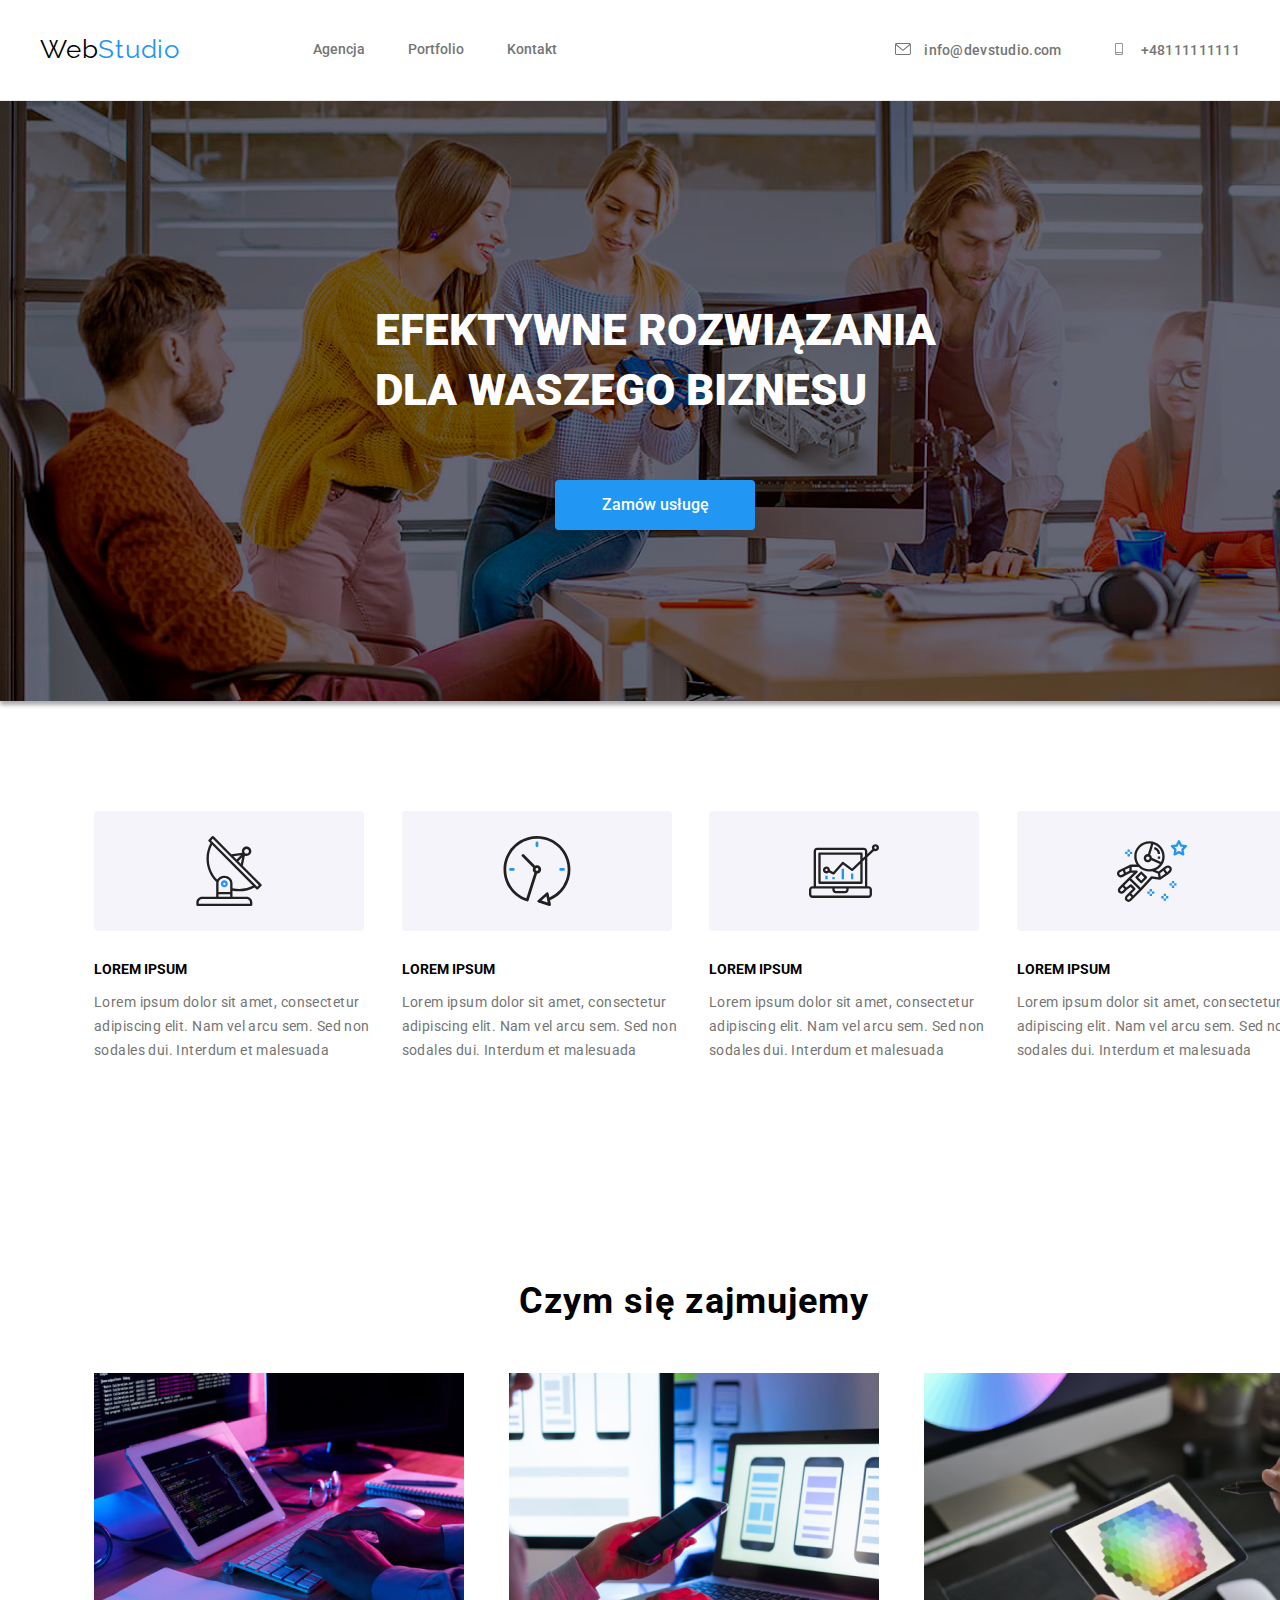
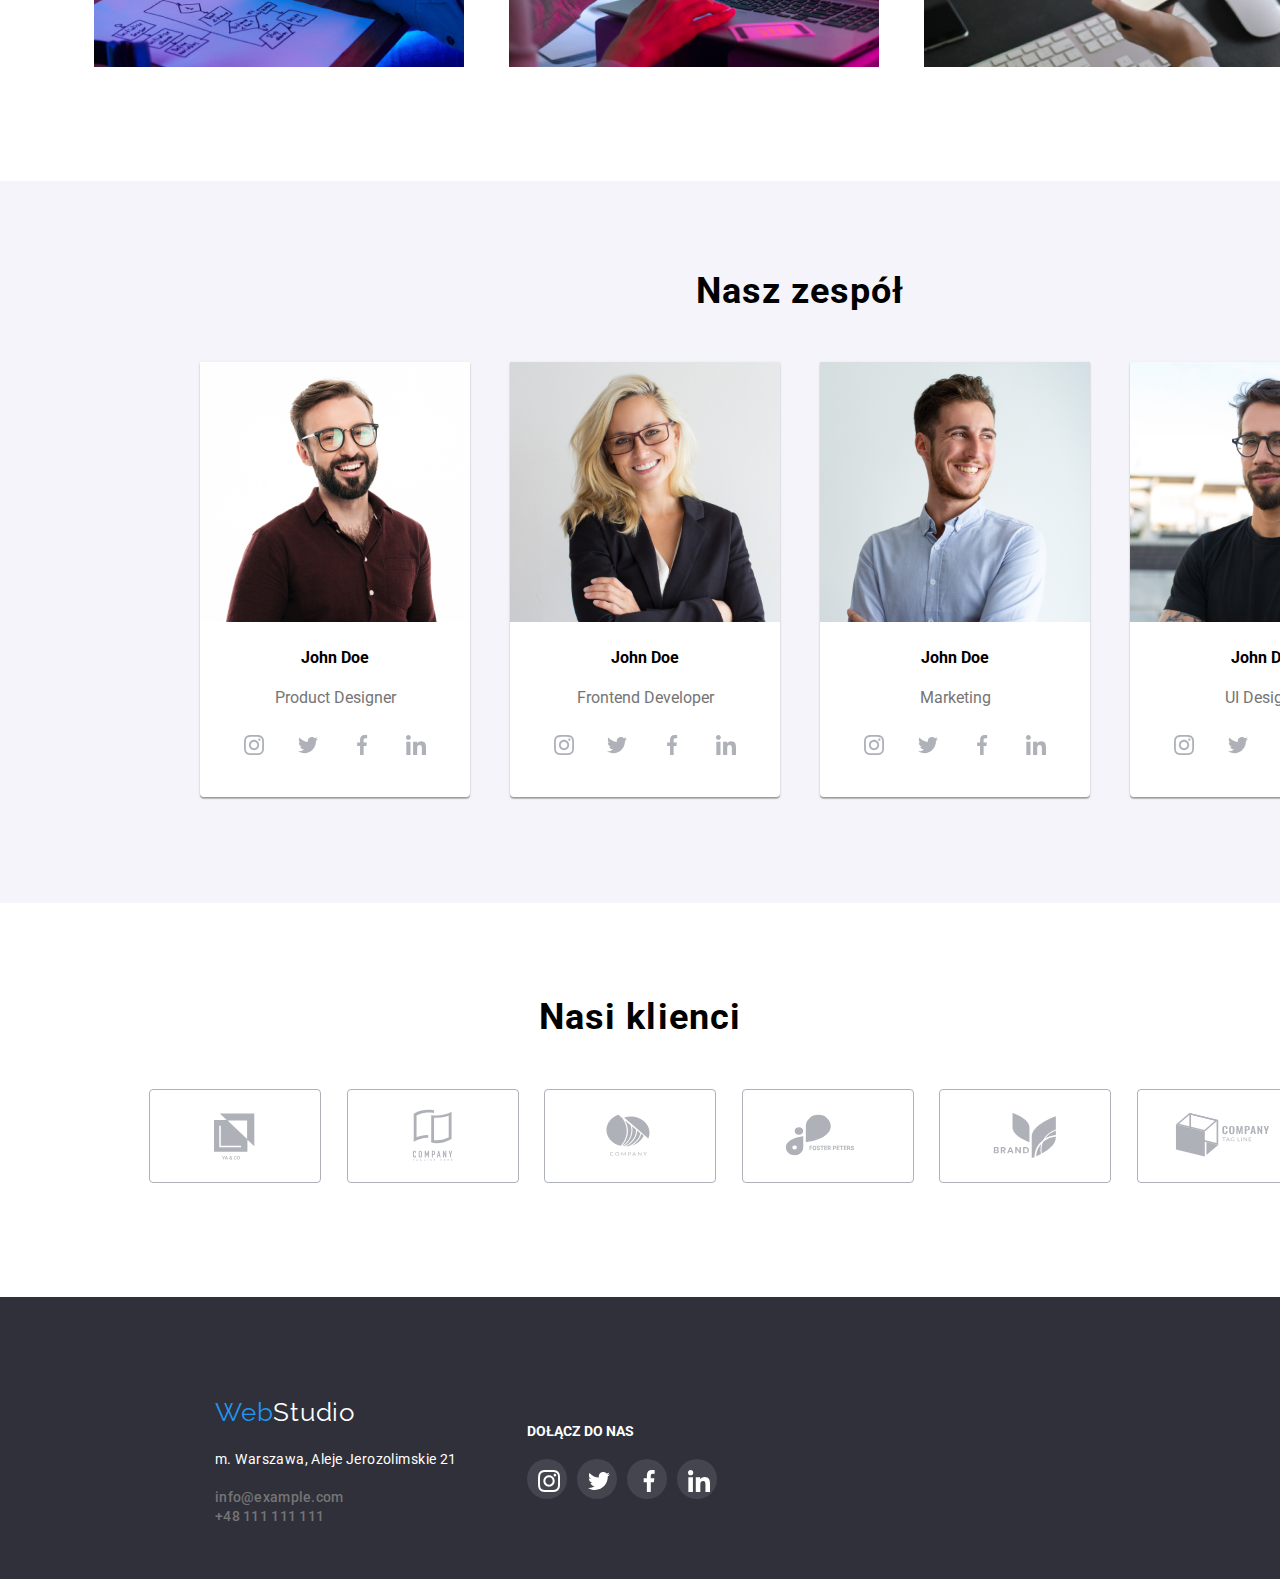
==== index.html @ dc8ec959 "Update index.html" ====
<!DOCTYPE html>
<html lang="en">
  <head>
    <meta charset="UTF-8" />
    <meta http-equiv="X-UA-Compatible" content="IE=edge" />
    <meta name="viewport" content="width=device-width, initial-scale=1.0" />
    <title>Document</title>
    <link rel="stylesheet" href="./css/style.css" />
    <link
      href="https://fonts.googleapis.com/css2?family=Raleway:wght@700&family=Roboto:wght@400;500;700;900&display=swap"
      rel="stylesheet"
    />
    <link
      href="https://cdnjs.cloudflare.com/ajax/libs/modern-normalize/1.1.0/modern-normalize.css"
      rel="preconnect"
    />
  </head>
  <body>
    <div class="rynka">
      <header class="container header">
        <a href="index.html" class="webstudio"> <span>Web</span>Studio</a>
        <nav>
          <ul class="link-menu">
            <li>
              <a class="link" href="/agencja.html">Agencja</a>
            </li>
            <li>
              <a class="link" href="./portfolio.html">Portfolio</a>
            </li>
            <li>
              <a class="link" href="./kontakt.html">Kontakt</a>
            </li>
          </ul>
        </nav>
        <ul class="contact">
          <li>
            <a href="mailto:info@devstudio.com" class="contact1">
              <svg
                class="icon-contact"
                xmlns="http://www.w3.org/2000/svg"
                width="16"
                height="12"
              >
                <use href="./images/icons.svg#icon-envelope"></use>
              </svg>
              info@devstudio.com</a
            >
          </li>
          <li>
            <a href="tel:+48111111111" class="contact1">
              <svg
                class="icon-contact"
                xmlns="http://www.w3.org/2000/svg"
                width="16"
                height="12"
              >
                <use href="./images/icons.svg#icon-smartphone"></use>
              </svg>
              +48111111111</a
            >
          </li>
        </ul>
      </header>
    </div>

    <main>
      <section class="main container">
        <h1 class="title">
          EFEKTYWNE ROZWIĄZANIA<br />
          DLA WASZEGO BIZNESU
        </h1>
        <button class="button1" type="button">Zamów usługę</button>
      </section>

      <section class="container section">
        <ul class="strengths">
          <li class="str-box">
            <svg class="str-icon">
              <use
                href="./images/icons.svg#icon-antenna-1"
                width="70"
                height="70"
                x="100"
                y="25"
              ></use>
            </svg>
            <h5 class="h5-title">LOREM IPSUM</h5>
            <p class="strengths-h5">
              Lorem ipsum dolor sit amet, consectetur adipiscing elit. Nam vel
              arcu sem. Sed non sodales dui. Interdum et malesuada
            </p>
          </li>

          <li>
            <svg class="str-icon">
              <use
                href="./images/icons.svg#icon-clock-1"
                width="70"
                height="70"
                x="100"
                y="25"
              ></use>
            </svg>
            <h5 class="h5-title">LOREM IPSUM</h5>
            <p class="strengths-h5">
              Lorem ipsum dolor sit amet, consectetur adipiscing elit. Nam vel
              arcu sem. Sed non sodales dui. Interdum et malesuada
            </p>
          </li>
          <li>
            <svg class="str-icon">
              <use
                href="./images/icons.svg#icon-diagram1"
                width="70"
                height="70"
                x="100"
                y="25"
              ></use>
            </svg>
            <h5 class="h5-title">LOREM IPSUM</h5>
            <p class="strengths-h5">
              Lorem ipsum dolor sit amet, consectetur adipiscing elit. Nam vel
              arcu sem. Sed non sodales dui. Interdum et malesuada
            </p>
          </li>
          <li>
            <svg class="str-icon">
              <use
                href="./images/icons1.svg#icon-astronaut-1"
                width="70"
                height="70"
                x="100"
                y="25"
              ></use>
            </svg>
            <h5 class="h5-title">LOREM IPSUM</h5>
            <p class="strengths-h5">
              Lorem ipsum dolor sit amet, consectetur adipiscing elit. Nam vel
              arcu sem. Sed non sodales dui. Interdum et malesuada
            </p>
          </li>
        </ul>
      </section>
      <section class="section container">
        <h2 class="h2-work">Czym się zajmujemy</h2>
        <ul class="our-images">
          <li>
            <img
              src="./images/img1.png"
              width="370"
              height="294"
              alt="our-images"
            />
          </li>
          <li>
            <img
              src="./images/img2.png"
              width="370"
              height="294"
              alt="Code work"
            />
          </li>
          <li>
            <img
              src="./images/img3.png"
              width="370"
              height="294"
              alt="webside"
            />
          </li>
        </ul>
      </section>
      <section class="team-background section container">
        <div>
          <h2 class="h2">Nasz zespół</h2>
          <ul class="team-list">
            <li class="team-card">
              <img
                src="./images/img4.jpg"
                width="270"
                height="260"
                alt="John Doe"
              />
              <h4>John Doe</h4>
              <p class="profession">Product Designer</p>
              <div class="social-media-team">
                <svg class="social-media-icon">
                  <use
                    href="./images/icons.svg#icon-instagram-2"
                    width="20"
                    height="20"
                    x="12"
                    y="12"
                  ></use>
                </svg>
                <svg class="social-media-icon">
                  <use
                    href="./images/icons.svg#icon-twitter-1"
                    width="20"
                    height="20"
                    x="12"
                    y="12"
                  ></use>
                </svg>
                <svg class="social-media-icon">
                  <use
                    href="./images/icons.svg#icon-facebook-1"
                    width="20"
                    height="20"
                    x="12"
                    y="12"
                  ></use>
                </svg>
                <svg class="social-media-icon">
                  <use
                    href="./images/icons.svg#icon-linkedin-1"
                    width="20"
                    height="20"
                    x="12"
                    y="12"
                  ></use>
                </svg>
              </div>
            </li>
            <li class="team-card">
              <img
                src="./images/img5.jpg"
                width="270"
                height="260"
                alt="John Doe"
              />
              <h4 class="team-name">John Doe</h4>
              <p class="profession">Frontend Developer</p>
              <div class="social-media-team">
                <svg class="social-media-icon">
                  <use
                    href="./images/icons.svg#icon-instagram-2"
                    width="20"
                    height="20"
                    x="12"
                    y="12"
                  ></use>
                </svg>
                <svg class="social-media-icon">
                  <use
                    href="./images/icons.svg#icon-twitter-1"
                    width="20"
                    height="20"
                    x="11"
                    y="12"
                  ></use>
                </svg>
                <svg class="social-media-icon">
                  <use
                    href="./images/icons.svg#icon-facebook-1"
                    width="20"
                    height="20"
                    x="12"
                    y="12"
                  ></use>
                </svg>
                <svg class="social-media-icon">
                  <use
                    href="./images/icons.svg#icon-linkedin-1"
                    width="20"
                    height="20"
                    x="12"
                    y="12"
                  ></use>
                </svg>
              </div>
            </li>
            <li class="team-card">
              <img
                src="./images/img7.jpg"
                width="270"
                height="260"
                alt="John Doe"
              />
              <h4 class="team-name">John Doe</h4>
              <p class="profession">Marketing</p>
              <div class="social-media-team">
                <svg class="social-media-icon">
                  <use
                    href="./images/icons.svg#icon-instagram-2"
                    width="20"
                    height="20"
                    x="12"
                    y="12"
                  ></use>
                </svg>
                <svg class="social-media-icon">
                  <use
                    href="./images/icons.svg#icon-twitter-1"
                    width="20"
                    height="20"
                    x="12"
                    y="12"
                  ></use>
                </svg>
                <svg class="social-media-icon">
                  <use
                    href="./images/icons.svg#icon-facebook-1"
                    width="20"
                    height="20"
                    x="12"
                    y="12"
                  ></use>
                </svg>
                <svg class="social-media-icon">
                  <use
                    href="./images/icons.svg#icon-linkedin-1"
                    width="20"
                    height="20"
                    x="12"
                    y="12"
                  ></use>
                </svg>
              </div>
            </li>
            <li class="team-card">
              <img
                src="./images/img6.jpg"
                width="270"
                height="260"
                alt="John Doe"
              />
              <h4 class="team-name">John Doe</h4>
              <p class="profession">UI Designer</p>
              <div class="social-media-team">
                <svg class="social-media-icon">
                  <use
                    href="./images/icons.svg#icon-instagram-2"
                    width="20"
                    height="20"
                    x="12"
                    y="12"
                  ></use>
                </svg>
                <svg class="social-media-icon">
                  <use
                    href="./images/icons.svg#icon-twitter-1"
                    width="20"
                    height="20"
                    x="12"
                    y="12"
                  ></use>
                </svg>
                <svg class="social-media-icon">
                  <use
                    href="./images/icons.svg#icon-facebook-1"
                    width="20"
                    height="20"
                    x="12"
                    y="12"
                  ></use>
                </svg>
                <svg class="social-media-icon">
                  <use
                    href="./images/icons.svg#icon-linkedin-1"
                    width="20"
                    height="20"
                    x="12"
                    y="12"
                  ></use>
                </svg>
              </div>
            </li>
          </ul>
        </div>
      </section>
      <section class="section">
        <h2 class="h2-work">Nasi klienci</h2>

        <div class="container">
          <ul class="our-clients">
            <li>
              <a href="index.html">
                <svg class="icon-our-clients">
                  <use
                    href="./images/icons.svg#icon-Logo-1"
                    width="106"
                    height="60"
                    x="32"
                    y="16"
                  ></use>
                </svg>
              </a>
            </li>

            <li>
              <a href="index.html">
                <svg class="icon-our-clients">
                  <use
                    href="./images/icons.svg#icon-Logo-2"
                    width="106"
                    height="60"
                    x="32"
                    y="16"
                  ></use>
                </svg>
              </a>
            </li>
            <li>
              <a href="index.html">
                <svg class="icon-our-clients">
                  <use
                    href="./images/icons.svg#icon-Logo-3"
                    width="106"
                    height="60"
                    x="32"
                    y="16"
                  ></use>
                </svg>
              </a>
            </li>
            <li>
              <a href="index.html">
                <svg class="icon-our-clients">
                  <use
                    href="./images/icons.svg#icon-Logo-4"
                    width="106"
                    height="60"
                    x="32"
                    y="16"
                  ></use>
                </svg>
              </a>
            </li>
            <li>
              <a href="index.html">
                <svg class="icon-our-clients">
                  <use
                    href="./images/icons.svg#icon-Logo-5"
                    width="106"
                    height="60"
                    x="32"
                    y="16"
                  ></use>
                </svg>
              </a>
            </li>
            <li>
              <a href="index.html">
                <svg class="icon-our-clients">
                  <use
                    href="./images/icons.svg#icon-logo-6"
                    width="106"
                    height="60"
                    x="32"
                    y="16"
                  ></use>
                </svg>
              </a>
            </li>
          </ul>
        </div>
      </section>
    </main>

    <footer class="footer">
      <div class="container">
        <div class="footer-wrap">
          <div>
            <a class="webstudio2" href="index.html"
              >Web<span class="studio2">Studio</span></a
            >
            <address class="address">
              m. Warszawa, Aleje Jerozolimskie 21
            </address>
            <ul class="footer-contact">
              <li>
                <a class="footer-mail" href="mailto:info@example.com"
                  >info@example.com</a
                >
              </li>
              <li>
                <a class="footer-phone" href="tel:+48111111111"
                  >+48 111 111 111</a
                >
              </li>
            </ul>
          </div>
          <div class="footer-social">
            <p class="join-us">DOŁĄCZ DO NAS</p>
            <ul class="social-list1">
              <li>
                <svg class="footer-social-media">
                  <use
                    href="./images/icons.svg#icon-instagram-2"
                    width="22"
                    height="22"
                    x="11"
                    y="11"
                  ></use>
                </svg>
              </li>
              <li>
                <svg class="footer-social-media">
                  <use
                    href="./images/icons.svg#icon-twitter-1"
                    width="22"
                    height="22"
                    x="11"
                    y="11"
                  ></use>
                </svg>
              </li>
              <li>
                <svg class="footer-social-media">
                  <use
                    href="./images/icons.svg#icon-facebook-1"
                    width="22"
                    height="22"
                    x="11"
                    y="11"
                  ></use>
                </svg>
              </li>
              <li>
                <svg class="footer-social-media">
                  <use
                    href="./images/icons.svg#icon-linkedin-1"
                    width="22"
                    height="22"
                    x="11"
                    y="11"
                  ></use>
                </svg>
              </li>
            </ul>
          </div>
        </div>
      </div>
    </footer>
  </body>
</html>
---- css/style.css ----
body {
  background-color: var(--white-color);
  font-family: "Raleway", sans-serif;
  font-family: "Roboto", sans-serif;
  margin: 0;
}
:root {
  --blue: #2196f3;
  --black: #000000;
  --gray: #757575;
  --white: #ffffff;
  --dark: #2f303a;
  --gray2: #757575;
  --gray3: #f5f4fa;
}
.header {
  display: flex;
  flex-direction: row;
  align-items: center;
  gap: 93px;
  padding: 24px 0 25px 0;
}
.rynka {
  border-bottom: 1px solid #ececec;
}

.container {
  width: 1200px;
  margin: 0 auto;
  padding-left: 15px;
  padding-right: 15px;
}
.section {
  padding: 94px 94px;
}
.webstudio {
  box-sizing: border-box;
  text-decoration: none;
  font-family: "Raleway";
  font-size: 26px;
  line-height: 1.19;
  letter-spacing: 0.03em;
  color: var(--blue);
}
.webstudio > span {
  color: #000000;
  text-decoration: none;
}
.link-menu {
  gap: 43px;
  display: flex;
  flex-direction: row;

  text-decoration: none;
  list-style: none;
  color: var(--white);
  font-weight: 500;
  font-size: 14px;
  line-height: 1.14;
}
.header .link-menu {
  list-style: none;
  display: flex;
}
.link {
  text-decoration: none;
  list-style: none;
  color: var(--gray);
  font-weight: 500;
  font-size: 14px;
  line-height: 1.14;
}
.link:hover {
  color: var(--blue);
}

.contact {
  display: flex;
  list-style: none;
  flex-direction: row;
  gap: 50px;
  margin-left: auto;
}

.contact1 {
  text-decoration: none;
  font-weight: 500;
  font-size: 14px;
  line-height: 1.14;
  letter-spacing: 0.02em;
  color: var(--gray);
}
.contact1:hover {
  color: var(--blue);
}
.contact-1:hover .icon-contact {
  fill: var(--blue);
}
.contact1:focus {
  color: var(--blue);
  fill: var(--blue);
  outline: none;
}
.icon-contact {
  margin: 0 10px 0 0;
  fill: var(--gray);
}
.contact1:focus .icon-contact {
  fill: var(--gray);
}
.icon-contact:hover {
  fill: var(--blue);
}
/*Main-------------------------------------------------------------------------*/
.main {
  display: flex;
  flex-direction: column;
  justify-content: center;
  align-items: center;
  gap: 30px;
  background-blend-mode: darken;
  box-shadow: 0 4px 4px rgba(47, 48, 58, 40%);
  width: 100%;
  height: 600px;
  background: rgba(47, 48, 58, 40%) url(../images/wall1.jpg);
}

.title {
  font-family: "Roboto";
  font-style: normal;
  font-weight: 900;
  font-size: 44px;
  line-height: 1.36;
  color: var(--white);
}
.button1 {
  font-family: "Roboto";
  font-style: normal;
  font-weight: 500;
  font-size: 16px;
  line-height: 1.62;
  color: var(--white);

  width: 200px;
  height: 50px;
  background: var(--blue);
  border-radius: 4px;
  border-style: none;
  cursor: pointer;
}
/*strengths--------------------------*/

.strengths {
  display: flex;
  list-style: none;
  gap: 30px;
  padding-inline-start: 0px;
}
.antenna {
  background: #f5f4fa;
  border-radius: 4px;
  width: 270px;
  height: 120px;
  padding: 25px 100px 25px 100px;
}

.h5-title {
  color: var(--black);
  font-size: 14px;
  margin: 0px;
}
.strengths-h5 {
  font-size: 14px;
  line-height: 1.71;
  letter-spacing: 0.03em;
  color: var(--gray);
}
.str-icon {
  width: 270px;
  height: 120px;
  background-color: #f5f4fa;
  margin-bottom: 30px;
  border-radius: 4px;
  display: flex;
  align-items: center;
  justify-content: center;
}

.str-icon:hover,
.str-icon:focus {
  border: solid var(--blue);
  fill: var(--blue);
}
/*Our Work----------------------*/
.our-work {
  padding: 90px;
}
.h2-work {
  text-align: center;

  margin: 0 0 50px 0;
  font-size: 36px;
  line-height: 1.16;
  letter-spacing: 0.03em;
  color: var(--black);
}
.our-images {
  list-style: none;
  display: flex;
  flex-direction: row;
  justify-content: space-between;
  padding-inline-start: 0px;
}

/*Our Team--------------------*/

.team-background {
  background-color: var(--gray3);

  padding: 90px 200px 90px;
}
.h2 {
  text-align: center;
  margin: 0px 0 50px 0;
  font-size: 36px;
  line-height: 1.16;
  letter-spacing: 0.03em;
  color: var(--black);
  background-color: var(--gray3);
}
.team-list {
  display: flex;
  flex-direction: row;
  list-style: none;
  justify-content: space-between;
  padding-inline-start: 0px;
}
.team-card {
  text-align: center;
  background: #ffffff;
  box-shadow: 0px 1px 3px rgba(0, 0, 0, 0.12), 0px 1px 1px rgba(0, 0, 0, 0.14),
    0px 2px 1px rgba(0, 0, 0, 0.2);
  border-radius: 0px 0px 4px 4px;
}
.team-name {
  text-align: center;
  font-family: "Roboto";
  font-style: normal;
}
.profession {
  font-family: "Roboto";
  font-style: normal;
  color: var(--gray);
  text-align: center;
}
.social-media-team {
  margin-bottom: 30px;

  display: flex;
  flex-direction: row;
  justify-content: center;
  gap: 10px;
}

.social-media-icon {
  fill: #afb1b8;
  width: 44px;
  height: 44px;
  border-radius: 50%;
  background-color: var(--white);
  display: flex;
  justify-content: center;
}
.social-media-icon:hover,
.social-media-icon-footer:hover {
  fill: var(--white);
  background-color: var(--blue);
  cursor: pointer;
  transition: 250ms;
}
/*Footer--------------------*/

.footer {
  padding: 100px 200px 10px;

  background: var(--dark);
}
.webstudio2 {
  box-sizing: border-box;
  text-decoration: none;
  font-family: "Raleway";
  font-size: 26px;
  line-height: 1.19;
  letter-spacing: 0.03em;
  color: var(--blue);
}
.webstudio2 > span {
  color: #ffffff;
  text-decoration: none;
}
.footer-social {
  display: block;
  margin: 12px 0 40px 70px;
}

.footer-social-media {
  display: flex;
  background-color: #ffffff1a;
  border-radius: 50%;
  width: 40px;
  height: 40px;
  fill: var(--white-color);
  margin-right: 10px;
}

/*PORTFOLIO--------------------------------*/

.button2-menu {
  padding: 94px 0 0 0;

  display: flex;
  list-style: none;
  padding-inline-start: 40px;
  gap: 8px;
  justify-content: center;
}
.button2 {
  color: var(--black);
  font-family: "Roboto";
  font-style: normal;
  font-weight: 500;
  font-size: 16px;
  line-height: 1.62;
  text-align: center;
  letter-spacing: 0.03em;
  padding: 6px 22px;
  cursor: pointer;
  border-style: none;
  border-radius: 4px;
}
.button2:hover {
  background-color: var(--blue);
  box-shadow: 0px 3px 1px rgba(0, 0, 0, 0.1), 0px 1px 2px rgba(0, 0, 0, 0.08),
    0px 2px 2px rgba(0, 0, 0, 0.12);
}
.product {
  padding-inline-start: 0px;
  gap: 30px;
  box-sizing: border-box;
  margin: 50px 0 94px 0;
  list-style: none;
  display: flex;
  justify-content: center;
  flex-wrap: wrap;
}

/*Our Client----------------------------------------*/

.client-symbols {
  display: flex;
  list-style: none;
  gap: 30px;
  margin-bottom: 94px;
}

.clients-container {
  width: 1600px;
  margin: auto;
}
.icon-our-clients {
  border-radius: 4px;
  border: #afb1b8 solid 1px;
  width: 170px;
  height: 92px;
  fill: #afb1b8;
}
.Our-client {
  text-align: center;

  margin: 0 0 50px 0;
  font-size: 36px;
  line-height: 1.16;
  letter-spacing: 0.03em;
  color: var(--black);
}

.client:focus .icon-logo {
  fill: var(--blue-color);
  border: 1px solid #2196f3;
  border-radius: 4px;
}

.client:focus {
  outline: none;
}
.icon-our-clients {
  border-radius: 4px;
  border: #afb1b8 solid 1px;
  width: 170px;
  height: 92px;
  fill: #afb1b8;
}
.icon-our-clients:hover {
  fill: var(--blue);
  border: var(--blue) solid 1px;
  transition: 250ms;
}

/*Footer---------------------*/
.studio2 {
  text-decoration: none;
  font-family: "Raleway";
  font-size: 26px;
  line-height: 1.19;
  letter-spacing: 0.03em;
  color: var(--white);
}
.footer-contact {
  padding-inline-start: 0px;
  text-align: left;
  list-style: none;
}

.address {
  font-family: "Roboto";
  font-style: normal;
  margin-top: 20px;
  font-weight: 400;
  font-size: 14px;
  line-height: 1.71;
  letter-spacing: 0.03em;
  color: var(--white);
}
.footer-phone {
  text-decoration: none;
  font-weight: 500;
  font-size: 14px;
  line-height: 1.14;
  letter-spacing: 0.02em;
  color: var(--gray);
}
.footer-mail {
  text-decoration: none;
  font-weight: 500;
  font-size: 14px;
  line-height: 1.14;
  letter-spacing: 0.02em;
  color: var(--gray);
}

.studio2 {
  text-decoration: none;
  font-family: "Raleway";
  font-size: 26px;
  line-height: 1.19;
  letter-spacing: 0.03em;
  color: var(--white);
}
.product-card {
  text-align: center;
  background: var(--white);
  box-shadow: 0px 1px 3px rgba(0, 0, 0, 0.12), 0px 1px 1px rgba(0, 0, 0, 0.14),
    0px 2px 1px rgba(0, 0, 0, 0.2);
  border-radius: 0px 0px 4px 4px;
}
.social-list1 {
  list-style: none;
  display: flex;
  flex-direction: row;
  justify-content: center;
  gap: 10px;
  margin-bottom: 30px;
  padding-inline-start: 0px;
}
.social-focus:focus .icon-social {
  fill: var(--h1-color);
  background-color: var(--hover-color);
  border-radius: 50%;
}

.social-focus:focus .footer-social-media {
  fill: var(--h1-color);
  background-color: var(--hover-color);
  border-radius: 50%;
}

.social-focus:focus {
  outline: none;
}

.icon-social {
  width: 40px;
  height: 40px;
  fill: var(--media-icon-fill);
}

.icon-social:hover {
  fill: var(--h1-color);
  background-color: var(--hover-color);
  border-radius: 50%;
}
.footer-social {
  display: block;
  margin: 12px 0 40px 70px;
}

.footer-wrap {
  display: flex;
}
.footer-social-media {
  background-color: #ffffff1a;
  border-radius: 50%;
  width: 40px;
  height: 40px;
  fill: var(--white);
  margin-right: 10px;
}

.footer-social-media:nth-last-child(1) {
  margin-right: 0;
}

.footer-social-media:hover {
  background-color: var(--blue);
  border-radius: 50%;
}

.join-us {
  margin-bottom: 20px;
  font-weight: 700;
  font-size: 14px;
  line-height: 16px;
  color: var(--white);
}

.icon-logo {
  width: 170px;
  height: 92px;
  fill: var(--gray2);
  border: 1px solid #afb1b8;
  border-radius: 4px;
}

.icon-logo:hover {
  fill: var(--blue);
  border: 1px solid #2196f3;
  border-radius: 4px;
}

.client:focus .icon-logo {
  fill: var(--blue);
  border: 1px solid #2196f3;
  border-radius: 4px;
}

.client:focus {
  outline: none;
}

.our-clients {
  display: flex;
  justify-content: space-between;
  list-style: none;
}
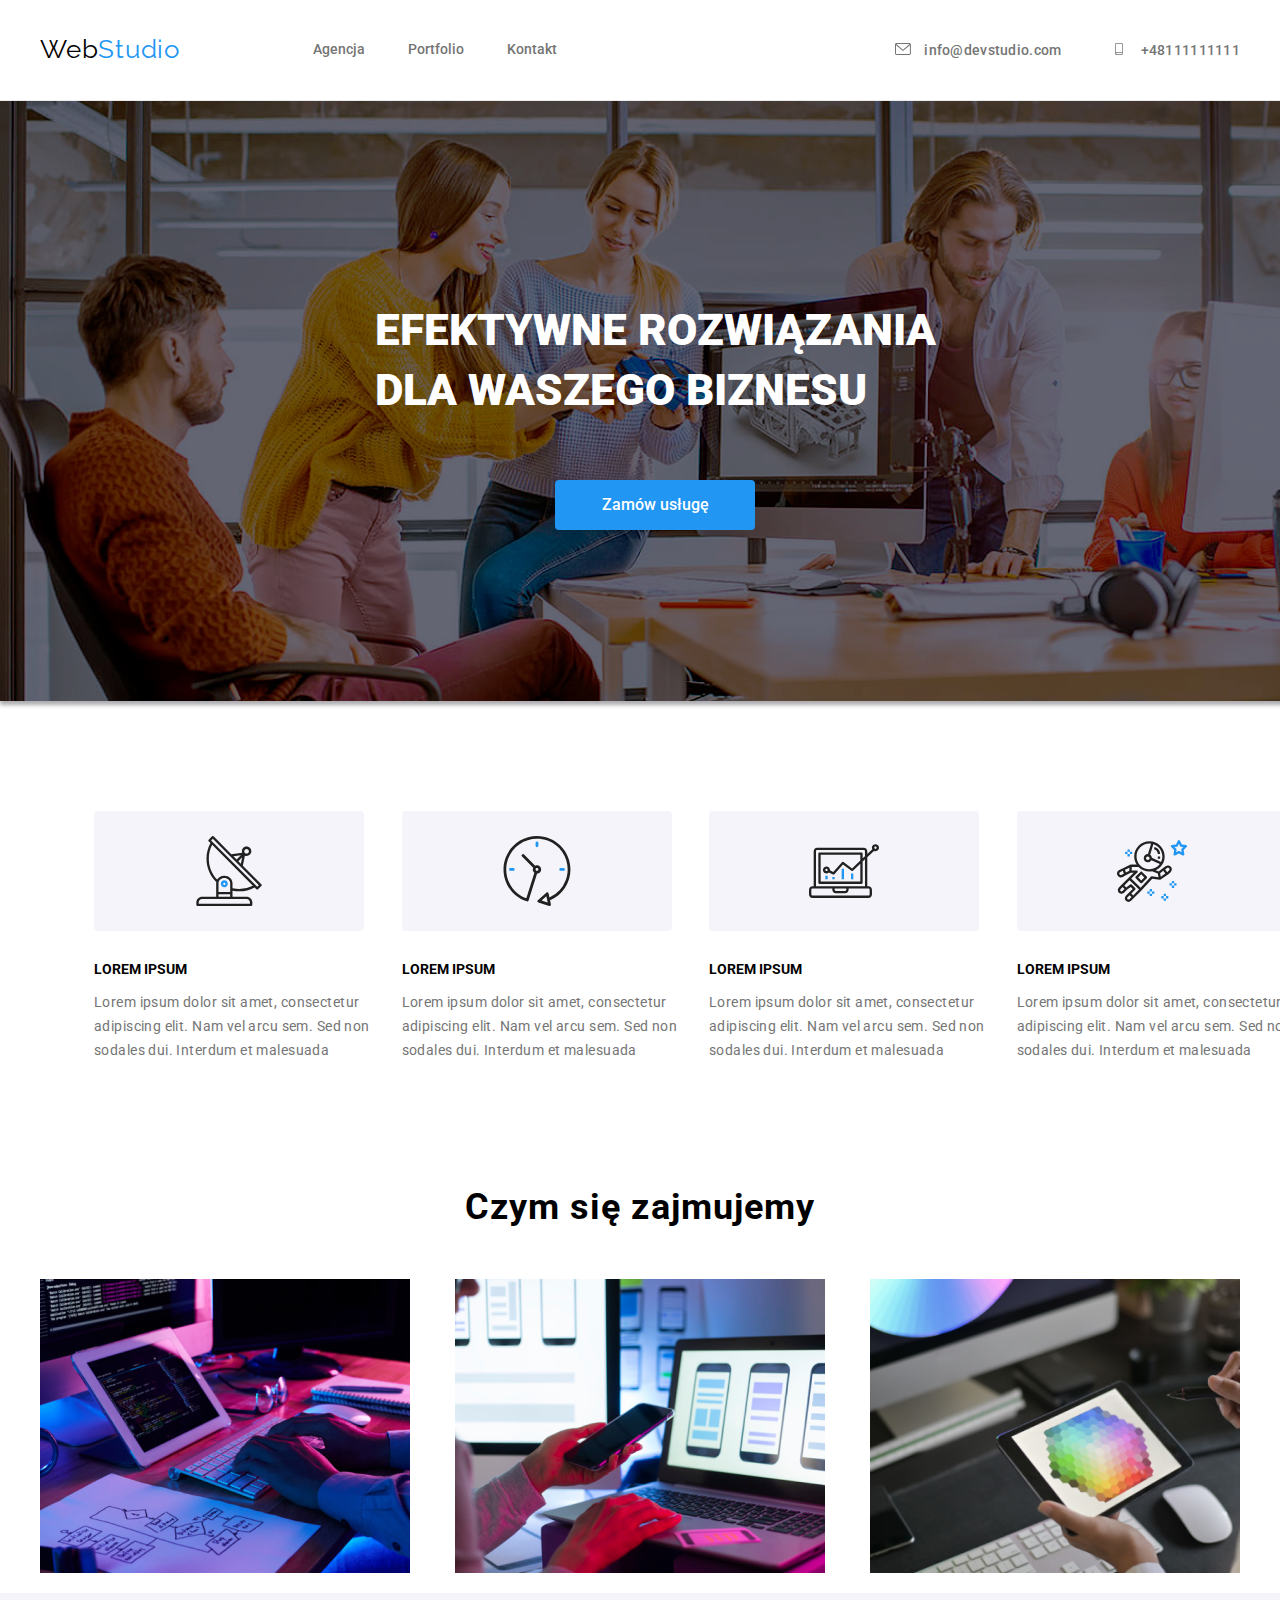
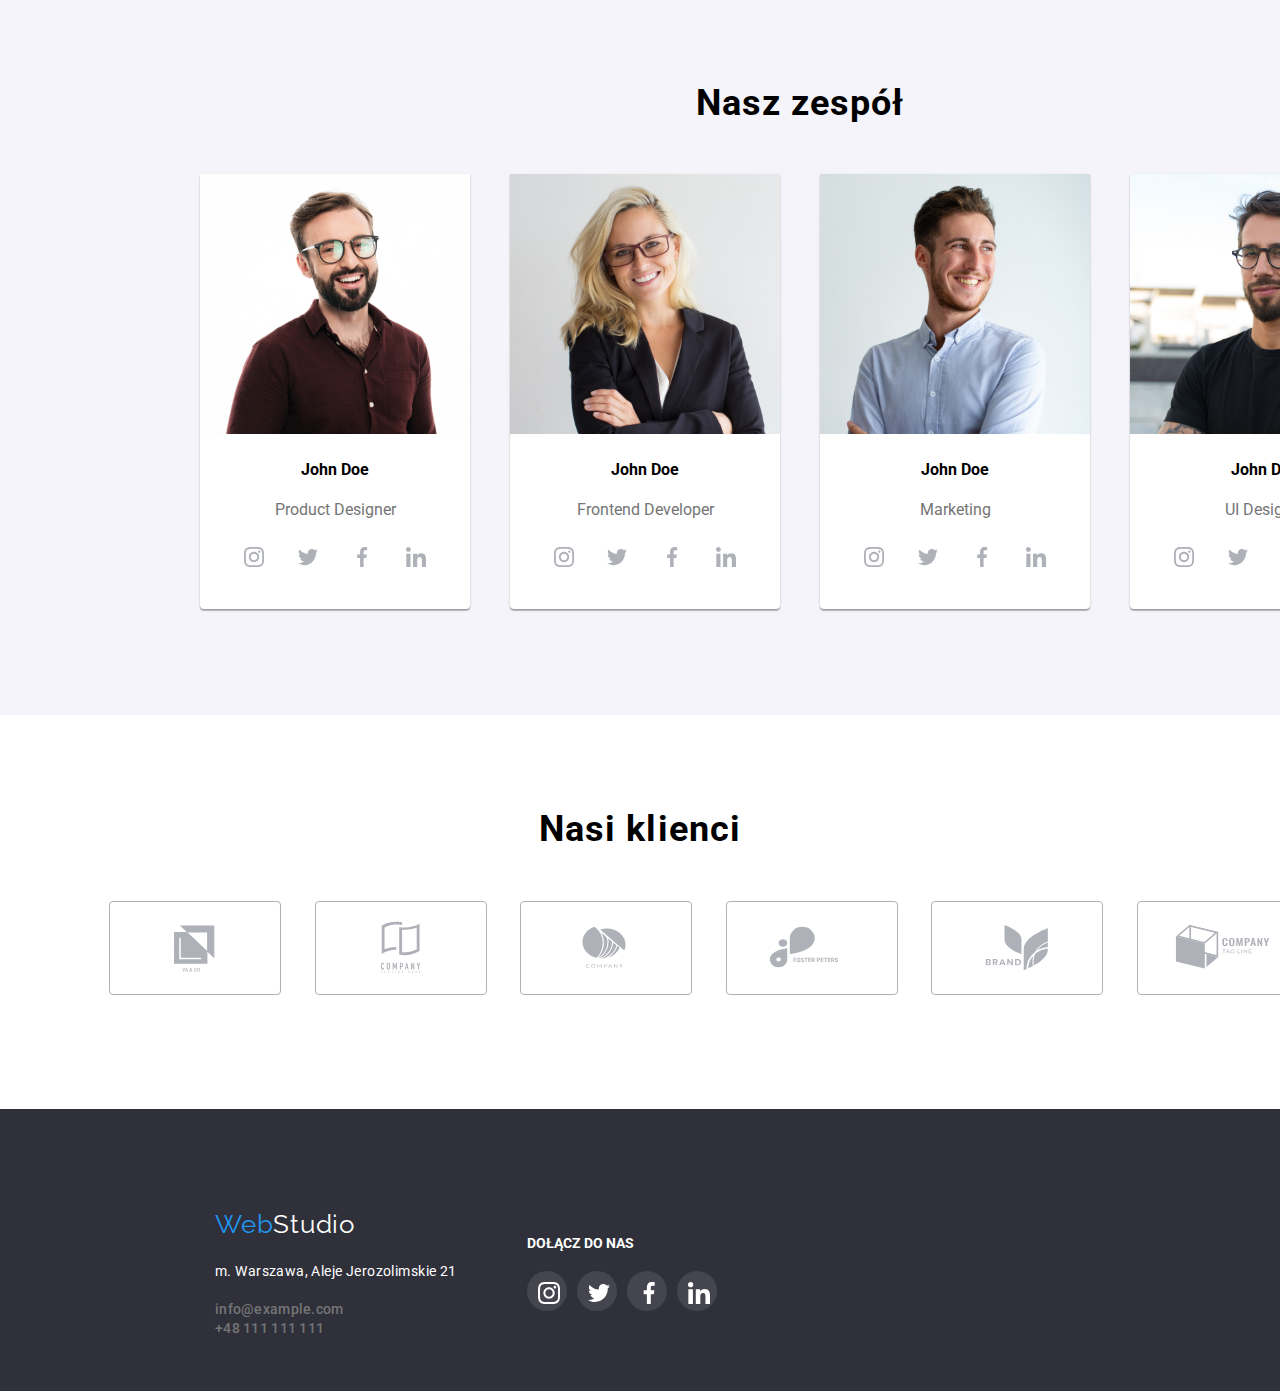
==== commit 88da6dcd: "d" ====
--- a/index.html
+++ b/index.html
@@ -141,7 +141,7 @@
           </li>
         </ul>
       </section>
-      <section class="section container">
+      <section class="container">
         <h2 class="h2-work">Czym się zajmujemy</h2>
         <ul class="our-images">
           <li>
--- a/css/style.css
+++ b/css/style.css
@@ -561,4 +561,5 @@
   display: flex;
   justify-content: space-between;
   list-style: none;
-}
+  padding-inline-start: 0px;
+}
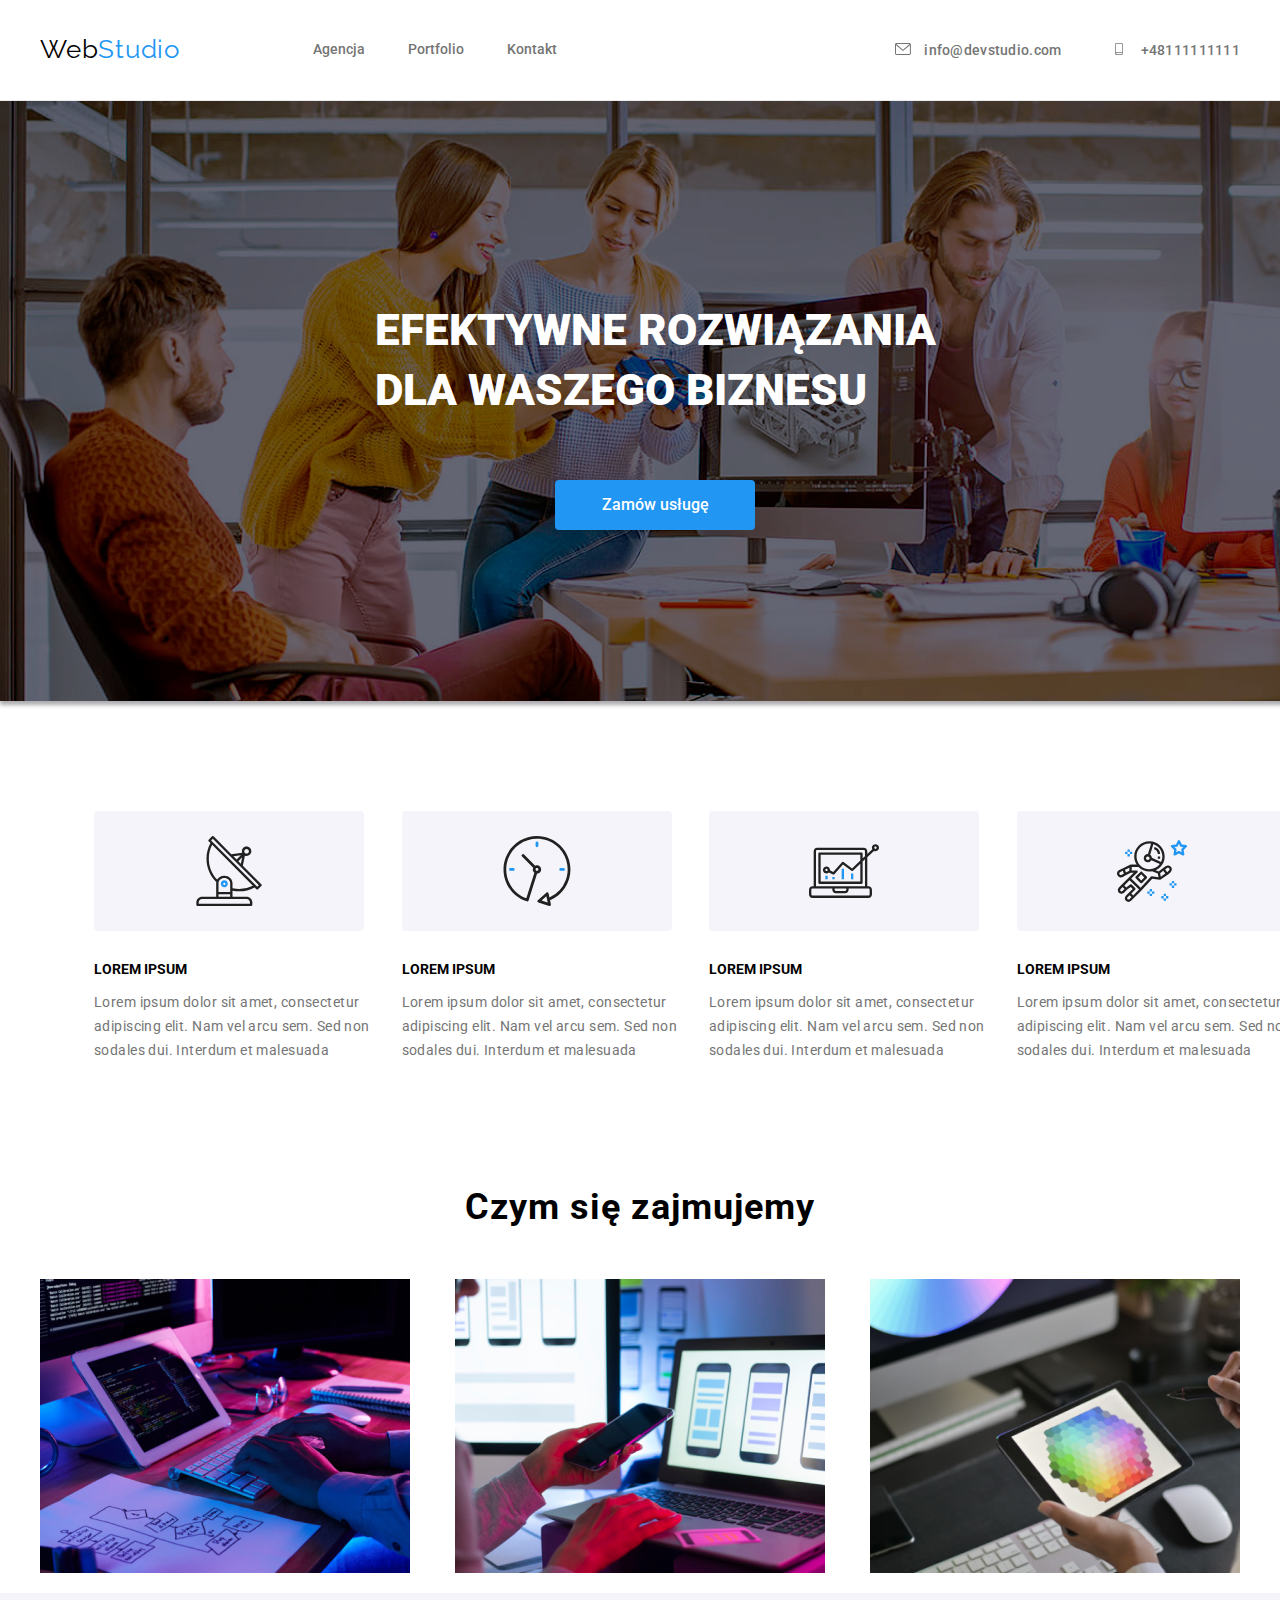
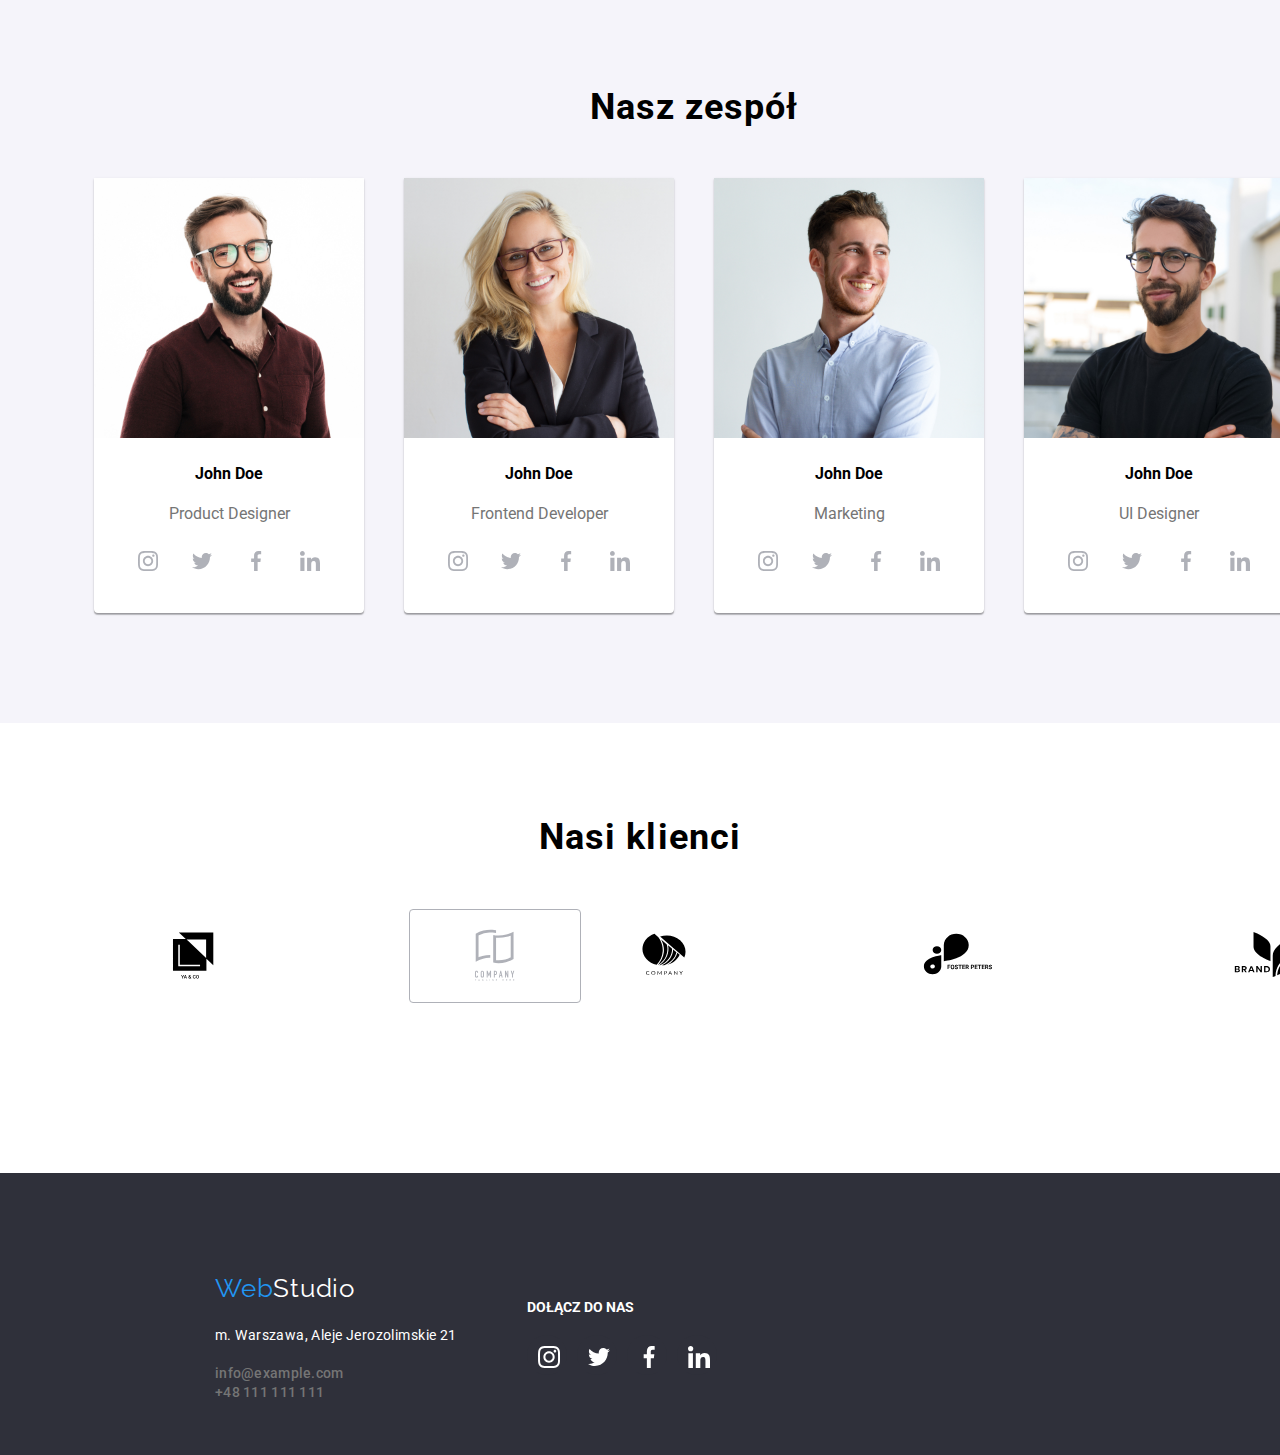
==== commit 2248d56d: "l" ====
--- a/index.html
+++ b/index.html
@@ -390,7 +390,7 @@
 
             <li>
               <a href="index.html">
-                <svg class="icon-our-clients">
+                <svg class="logo-our-clients">
                   <use
                     href="./images/icons.svg#icon-Logo-2"
                     width="106"
--- a/css/style.css
+++ b/css/style.css
@@ -12,6 +12,7 @@
   --dark: #2f303a;
   --gray2: #757575;
   --gray3: #f5f4fa;
+  --white2: #afb1b8;
 }
 .header {
   display: flex;
@@ -216,8 +217,6 @@
 
 .team-background {
   background-color: var(--gray3);
-
-  padding: 90px 200px 90px;
 }
 .h2 {
   text-align: center;
@@ -305,7 +304,7 @@
 
 .footer-social-media {
   display: flex;
-  background-color: #ffffff1a;
+  background-color: var(--dark);
   border-radius: 50%;
   width: 40px;
   height: 40px;
@@ -367,12 +366,12 @@
   width: 1600px;
   margin: auto;
 }
-.icon-our-clients {
-  border-radius: 4px;
-  border: #afb1b8 solid 1px;
+.logo-our-clients {
+  border-radius: 4px;
+  border: var(--white2) solid 1px;
   width: 170px;
   height: 92px;
-  fill: #afb1b8;
+  fill: var(--white2);
 }
 .Our-client {
   text-align: center;
@@ -386,21 +385,15 @@
 
 .client:focus .icon-logo {
   fill: var(--blue-color);
-  border: 1px solid #2196f3;
+  border: 1px solid var(--blue);
   border-radius: 4px;
 }
 
 .client:focus {
   outline: none;
 }
-.icon-our-clients {
-  border-radius: 4px;
-  border: #afb1b8 solid 1px;
-  width: 170px;
-  height: 92px;
-  fill: #afb1b8;
-}
-.icon-our-clients:hover {
+
+.logo-our-clients:hover {
   fill: var(--blue);
   border: var(--blue) solid 1px;
   transition: 250ms;
@@ -508,7 +501,7 @@
   display: flex;
 }
 .footer-social-media {
-  background-color: #ffffff1a;
+  background-color: var(--dark);
   border-radius: 50%;
   width: 40px;
   height: 40px;
@@ -537,19 +530,19 @@
   width: 170px;
   height: 92px;
   fill: var(--gray2);
-  border: 1px solid #afb1b8;
+  border: 1px solid var(--white2);
   border-radius: 4px;
 }
 
 .icon-logo:hover {
   fill: var(--blue);
-  border: 1px solid #2196f3;
+  border: 1px solid var(--blue);
   border-radius: 4px;
 }
 
 .client:focus .icon-logo {
   fill: var(--blue);
-  border: 1px solid #2196f3;
+  border: 1px solid var(--blue);
   border-radius: 4px;
 }
 
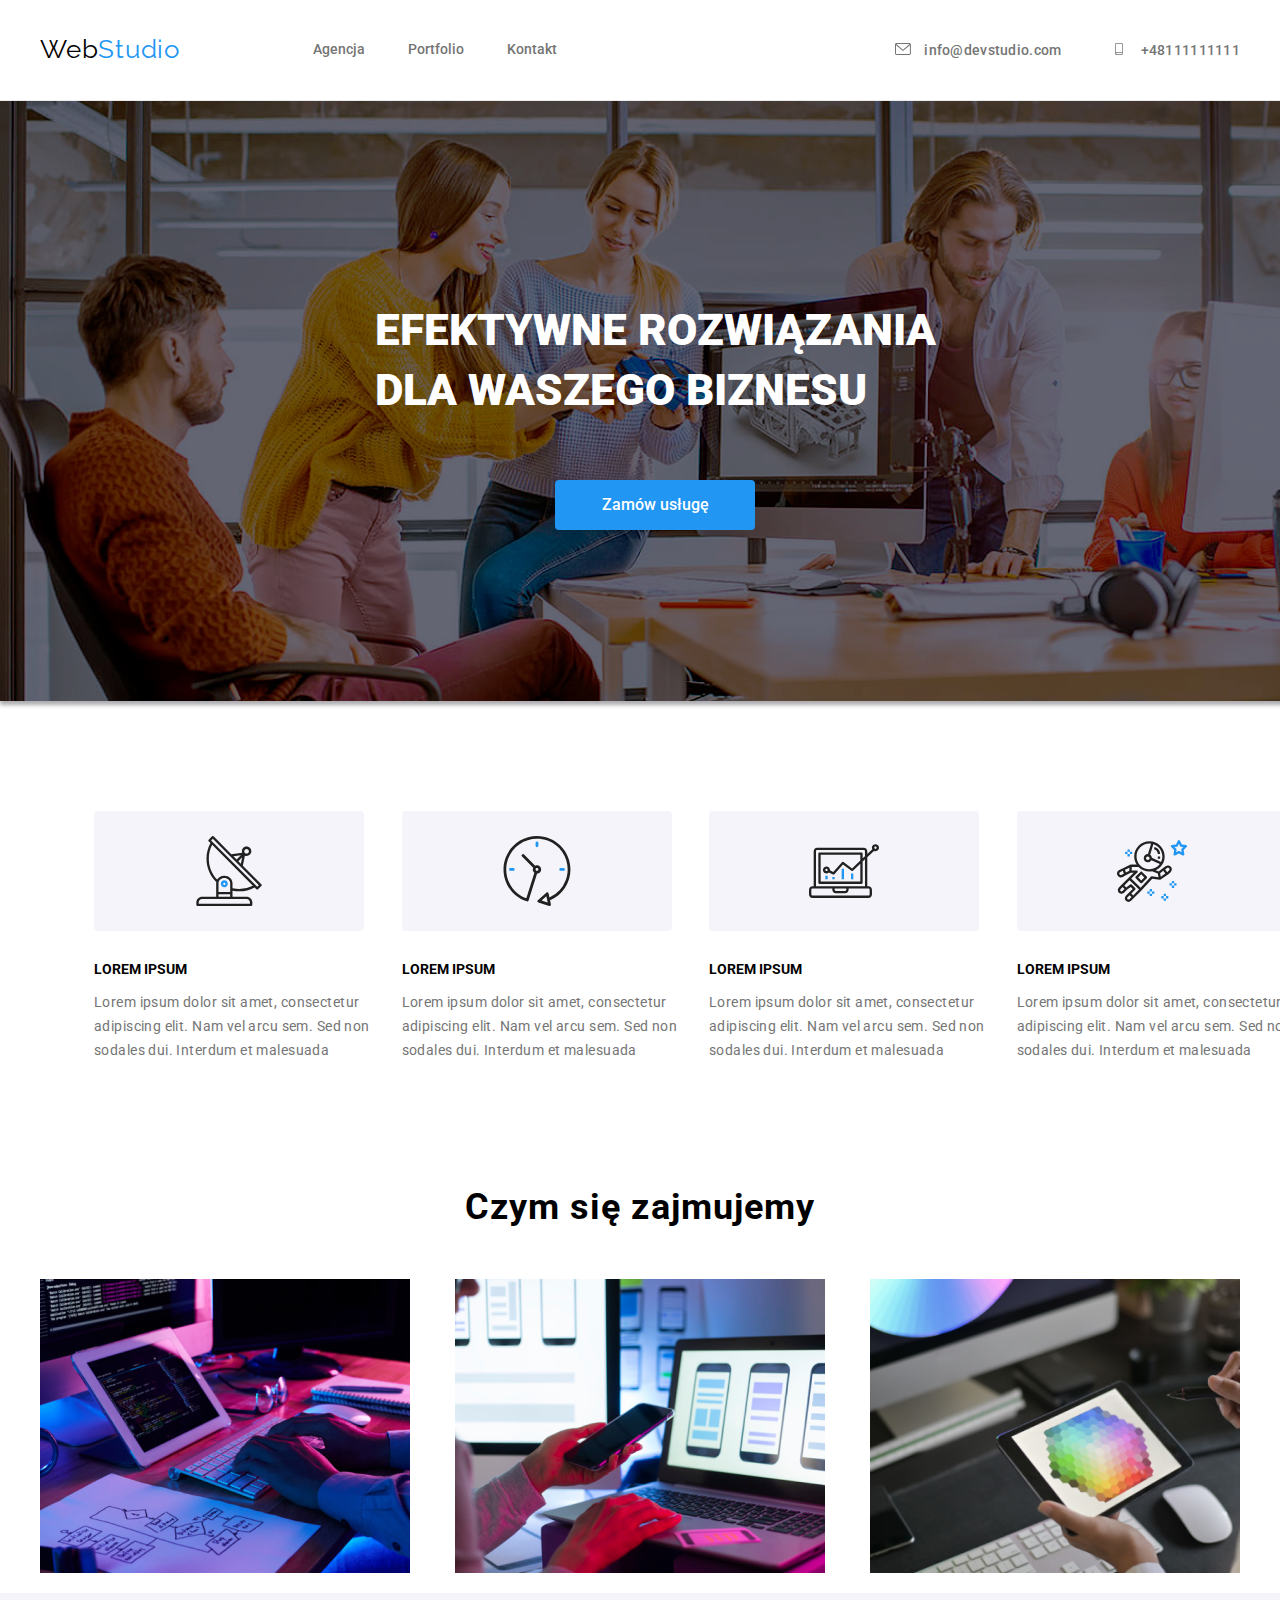
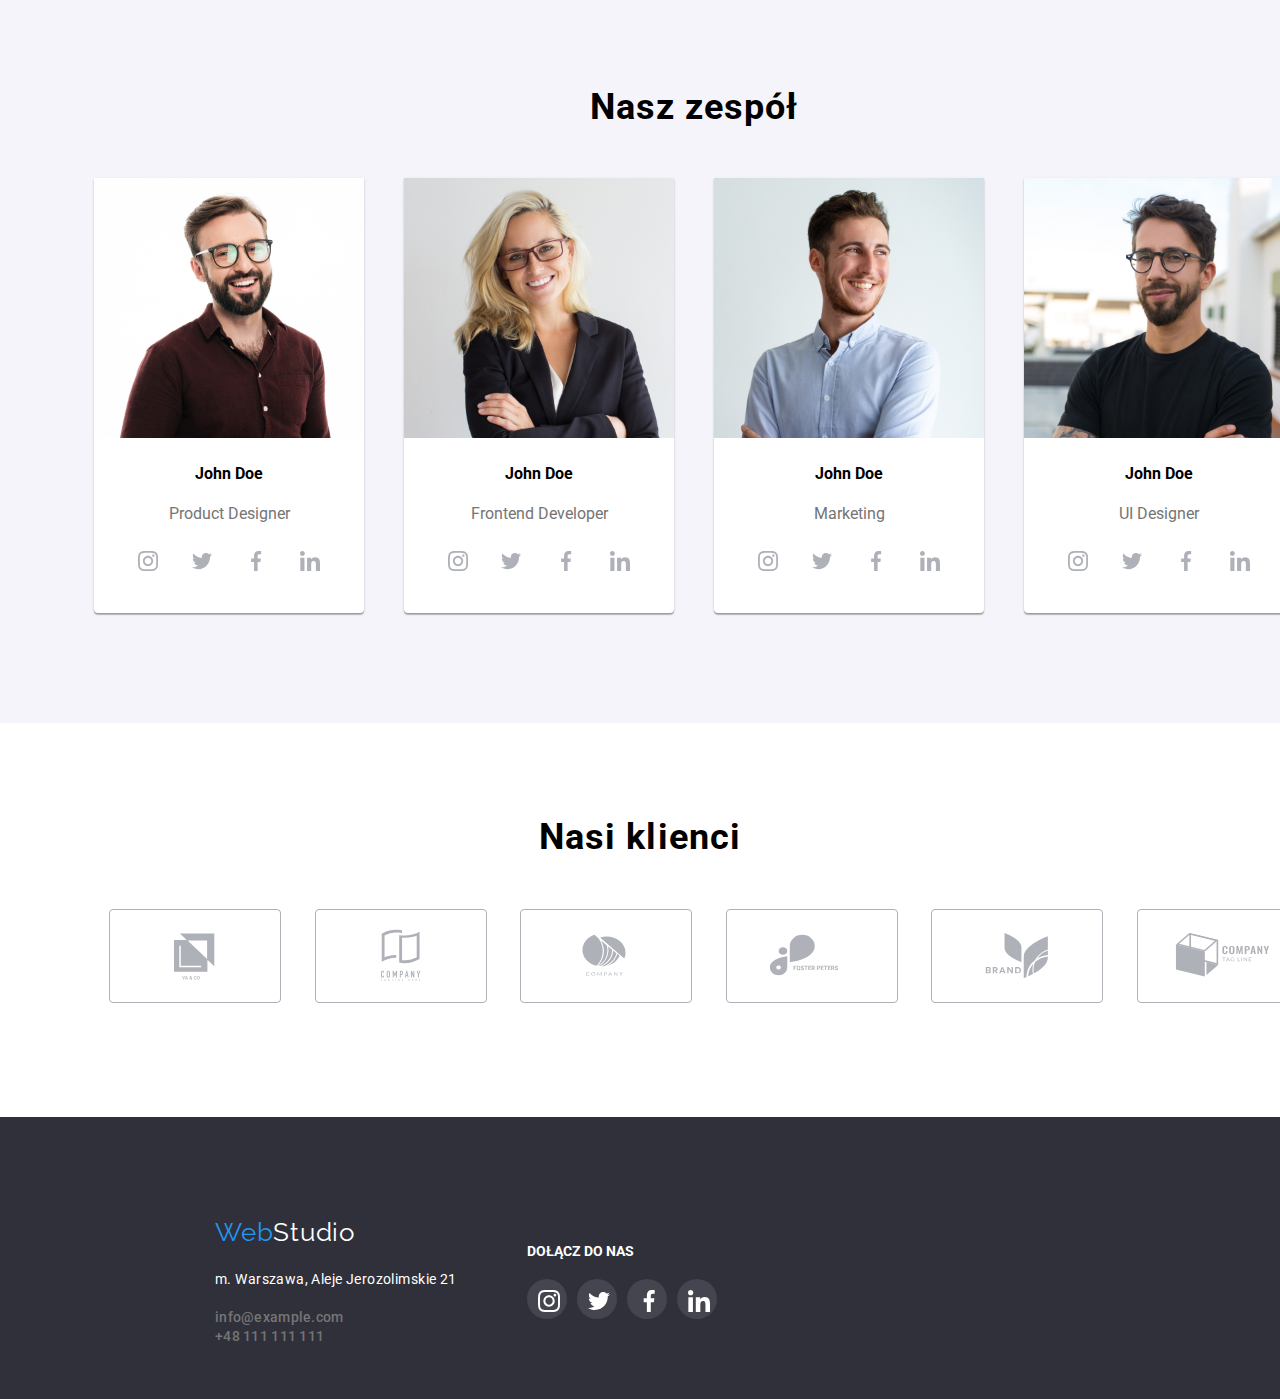
==== commit 3795f767: "d" ====
--- a/index.html
+++ b/index.html
@@ -376,7 +376,7 @@
           <ul class="our-clients">
             <li>
               <a href="index.html">
-                <svg class="icon-our-clients">
+                <svg class="logo-our-clients">
                   <use
                     href="./images/icons.svg#icon-Logo-1"
                     width="106"
@@ -403,7 +403,7 @@
             </li>
             <li>
               <a href="index.html">
-                <svg class="icon-our-clients">
+                <svg class="logo-our-clients">
                   <use
                     href="./images/icons.svg#icon-Logo-3"
                     width="106"
@@ -416,7 +416,7 @@
             </li>
             <li>
               <a href="index.html">
-                <svg class="icon-our-clients">
+                <svg class="logo-our-clients">
                   <use
                     href="./images/icons.svg#icon-Logo-4"
                     width="106"
@@ -429,7 +429,7 @@
             </li>
             <li>
               <a href="index.html">
-                <svg class="icon-our-clients">
+                <svg class="logo-our-clients">
                   <use
                     href="./images/icons.svg#icon-Logo-5"
                     width="106"
@@ -442,7 +442,7 @@
             </li>
             <li>
               <a href="index.html">
-                <svg class="icon-our-clients">
+                <svg class="logo-our-clients">
                   <use
                     href="./images/icons.svg#icon-logo-6"
                     width="106"
--- a/css/style.css
+++ b/css/style.css
@@ -12,7 +12,6 @@
   --dark: #2f303a;
   --gray2: #757575;
   --gray3: #f5f4fa;
-  --white2: #afb1b8;
 }
 .header {
   display: flex;
@@ -304,7 +303,7 @@
 
 .footer-social-media {
   display: flex;
-  background-color: var(--dark);
+  background-color: #ffffff1a;
   border-radius: 50%;
   width: 40px;
   height: 40px;
@@ -355,27 +354,8 @@
 
 /*Our Client----------------------------------------*/
 
-.client-symbols {
-  display: flex;
-  list-style: none;
-  gap: 30px;
-  margin-bottom: 94px;
-}
-
-.clients-container {
-  width: 1600px;
-  margin: auto;
-}
-.logo-our-clients {
-  border-radius: 4px;
-  border: var(--white2) solid 1px;
-  width: 170px;
-  height: 92px;
-  fill: var(--white2);
-}
 .Our-client {
   text-align: center;
-
   margin: 0 0 50px 0;
   font-size: 36px;
   line-height: 1.16;
@@ -383,16 +363,13 @@
   color: var(--black);
 }
 
-.client:focus .icon-logo {
-  fill: var(--blue-color);
-  border: 1px solid var(--blue);
-  border-radius: 4px;
-}
-
-.client:focus {
-  outline: none;
-}
-
+.logo-our-clients {
+  border-radius: 4px;
+  border: #afb1b8 solid 1px;
+  width: 170px;
+  height: 92px;
+  fill: #afb1b8;
+}
 .logo-our-clients:hover {
   fill: var(--blue);
   border: var(--blue) solid 1px;
@@ -501,7 +478,7 @@
   display: flex;
 }
 .footer-social-media {
-  background-color: var(--dark);
+  background-color: #ffffff1a;
   border-radius: 50%;
   width: 40px;
   height: 40px;
@@ -530,19 +507,19 @@
   width: 170px;
   height: 92px;
   fill: var(--gray2);
-  border: 1px solid var(--white2);
+  border: 1px solid #afb1b8;
   border-radius: 4px;
 }
 
 .icon-logo:hover {
   fill: var(--blue);
-  border: 1px solid var(--blue);
+  border: 1px solid #2196f3;
   border-radius: 4px;
 }
 
 .client:focus .icon-logo {
   fill: var(--blue);
-  border: 1px solid var(--blue);
+  border: 1px solid #2196f3;
   border-radius: 4px;
 }
 
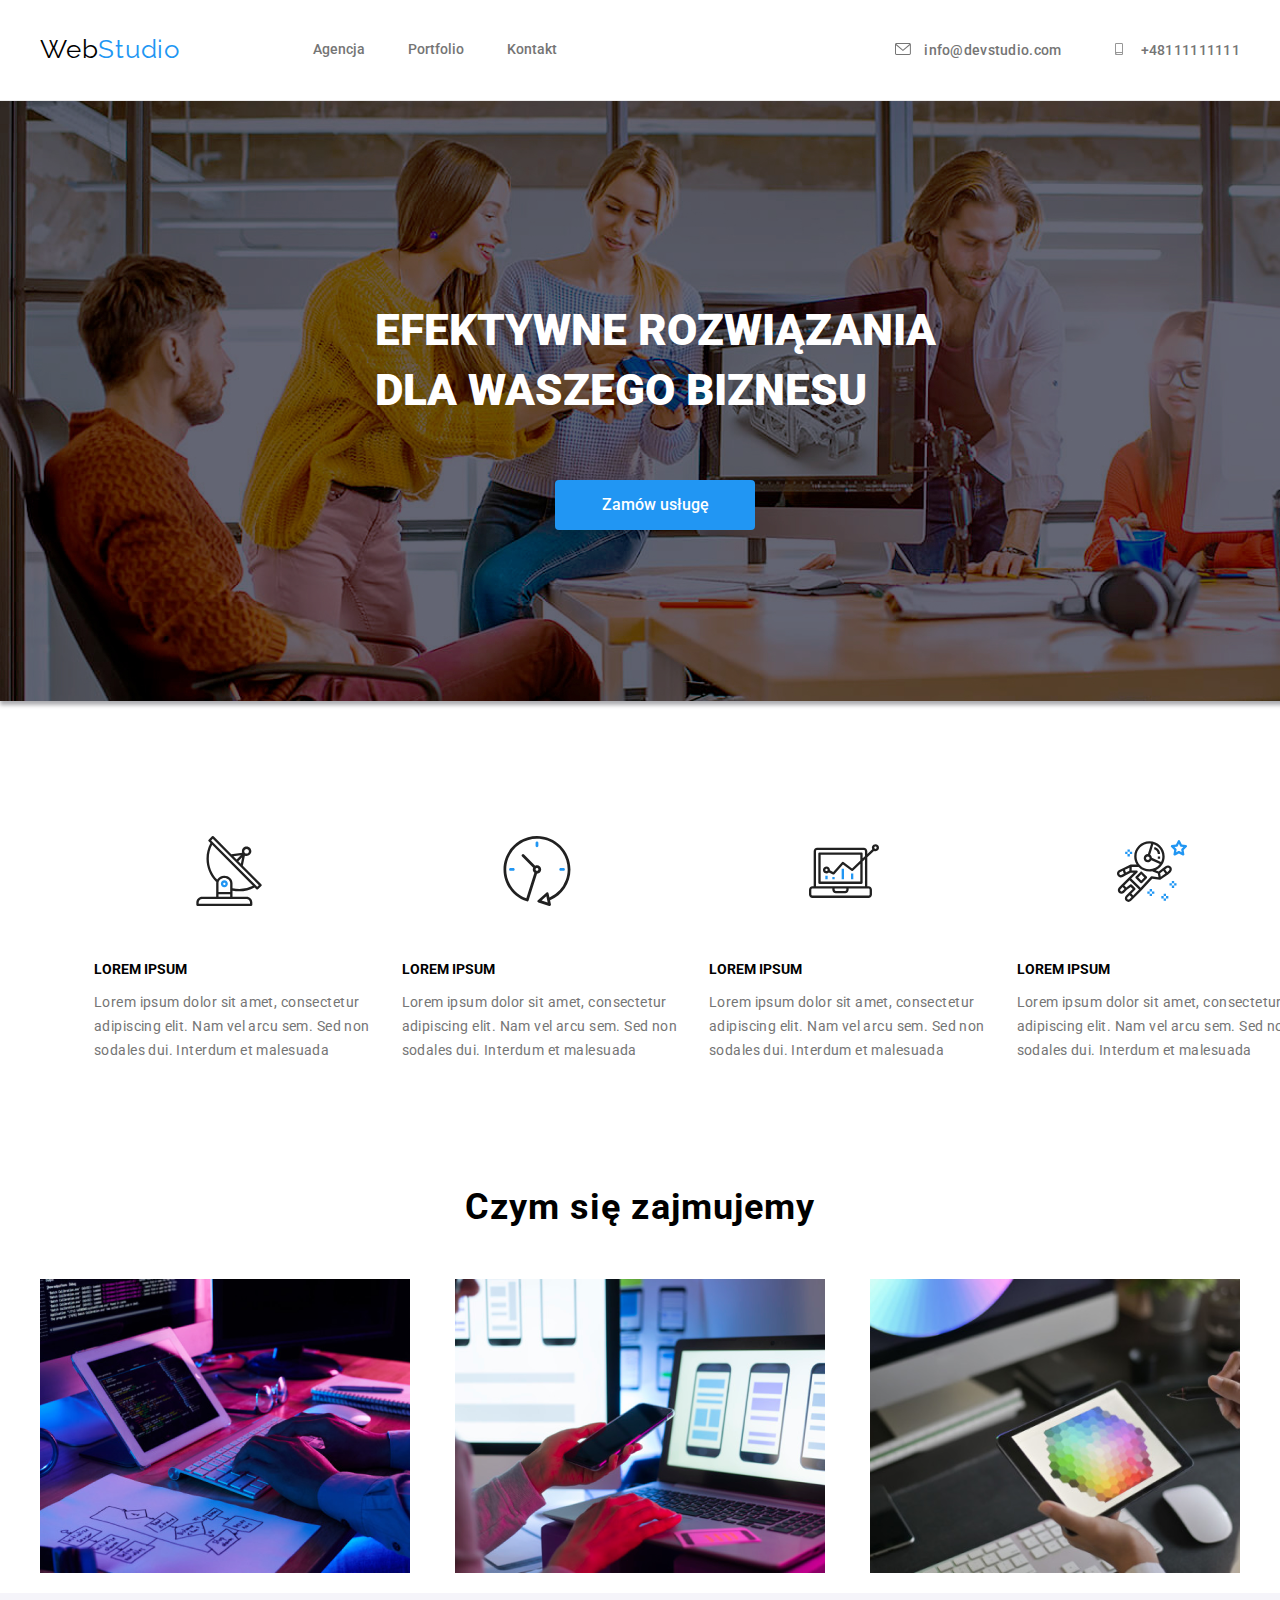
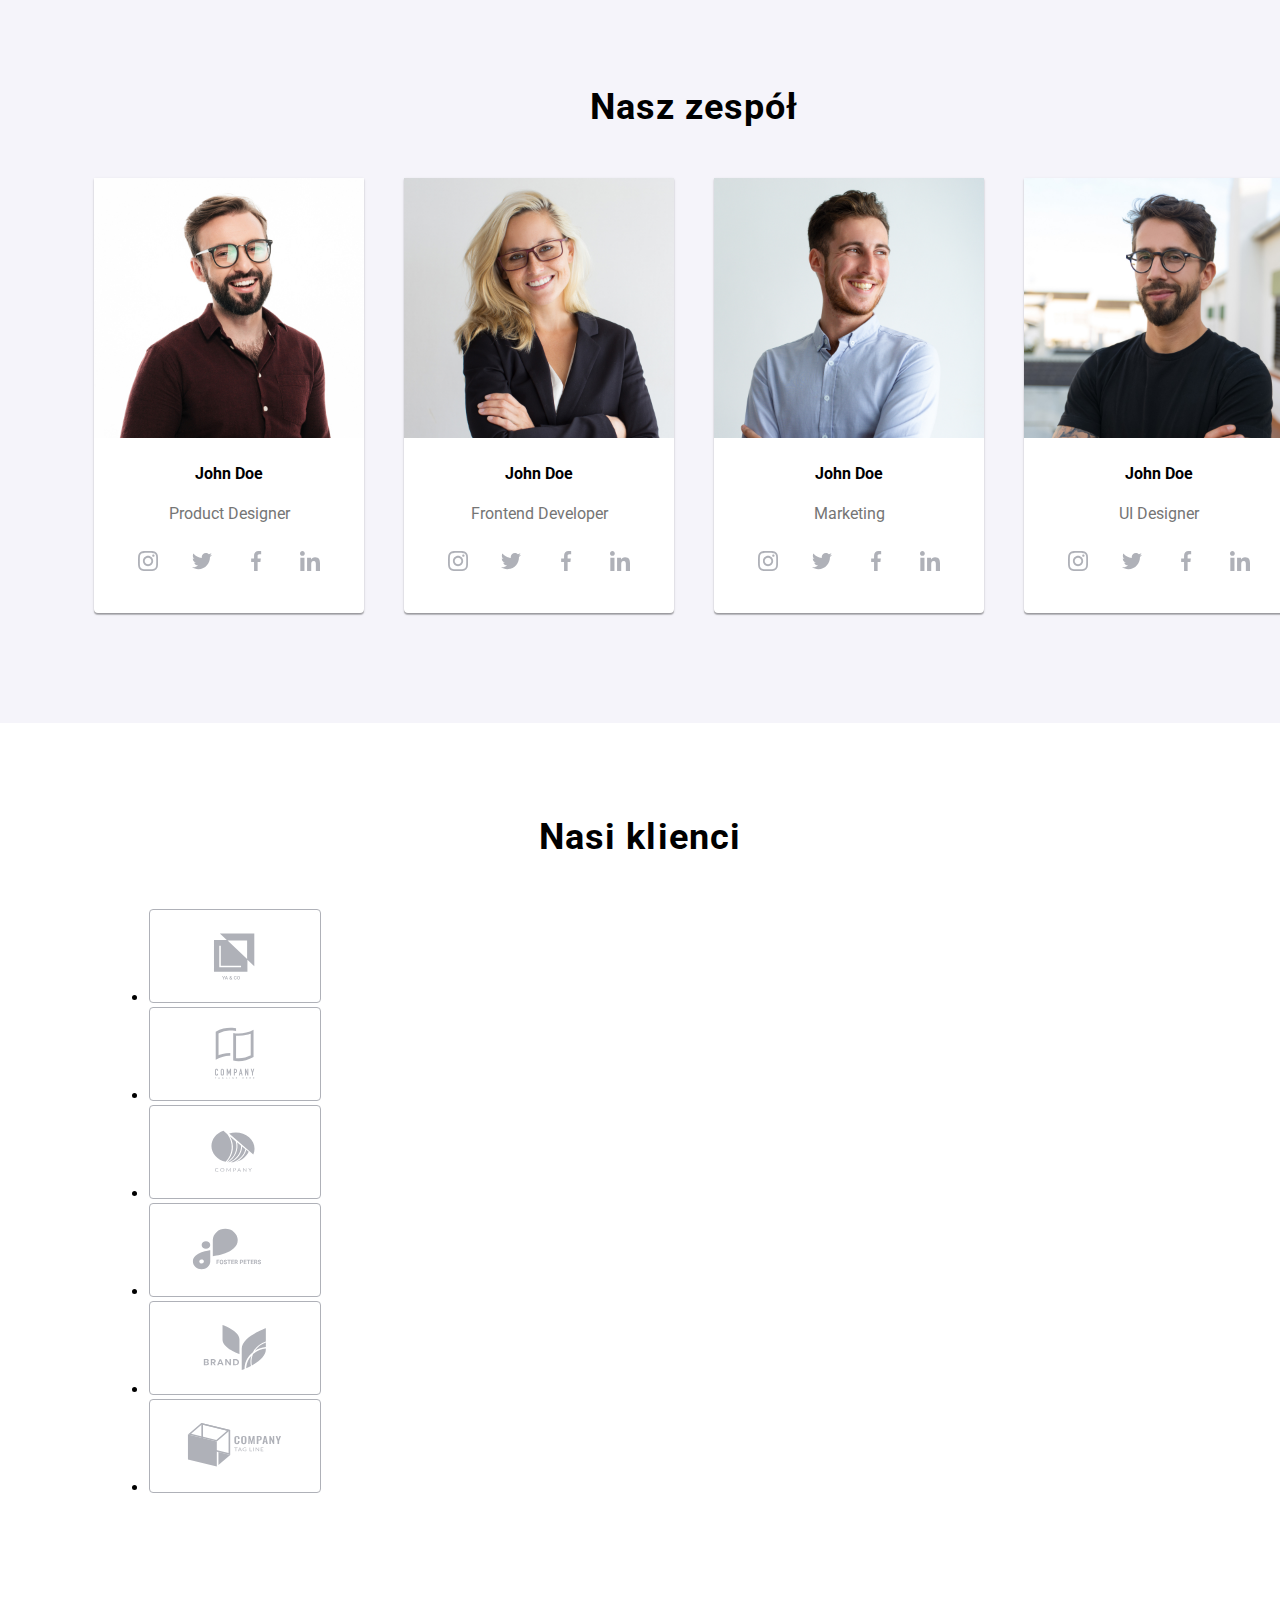
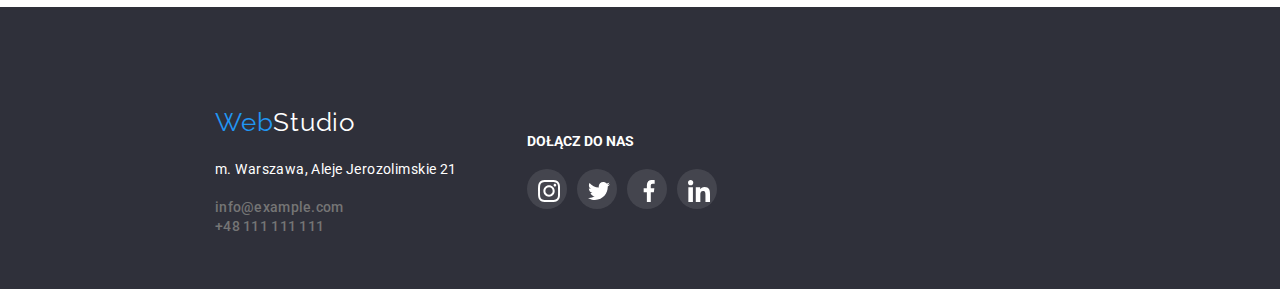
==== commit 50525911: "s" ====
--- a/index.html
+++ b/index.html
@@ -16,7 +16,7 @@
     />
   </head>
   <body>
-    <div class="rynka">
+    <div class="menu">
       <header class="container header">
         <a href="index.html" class="webstudio"> <span>Web</span>Studio</a>
         <nav>
@@ -183,8 +183,8 @@
               />
               <h4>John Doe</h4>
               <p class="profession">Product Designer</p>
-              <div class="social-media-team">
-                <svg class="social-media-icon">
+              <div class="team-social-media">
+                <svg class="team-social-icon">
                   <use
                     href="./images/icons.svg#icon-instagram-2"
                     width="20"
@@ -193,7 +193,7 @@
                     y="12"
                   ></use>
                 </svg>
-                <svg class="social-media-icon">
+                <svg class="team-social-icon">
                   <use
                     href="./images/icons.svg#icon-twitter-1"
                     width="20"
@@ -202,7 +202,7 @@
                     y="12"
                   ></use>
                 </svg>
-                <svg class="social-media-icon">
+                <svg class="team-social-icon">
                   <use
                     href="./images/icons.svg#icon-facebook-1"
                     width="20"
@@ -211,7 +211,7 @@
                     y="12"
                   ></use>
                 </svg>
-                <svg class="social-media-icon">
+                <svg class="team-social-icon">
                   <use
                     href="./images/icons.svg#icon-linkedin-1"
                     width="20"
@@ -231,8 +231,8 @@
               />
               <h4 class="team-name">John Doe</h4>
               <p class="profession">Frontend Developer</p>
-              <div class="social-media-team">
-                <svg class="social-media-icon">
+              <div class="team-social-media">
+                <svg class="team-social-icon">
                   <use
                     href="./images/icons.svg#icon-instagram-2"
                     width="20"
@@ -241,7 +241,7 @@
                     y="12"
                   ></use>
                 </svg>
-                <svg class="social-media-icon">
+                <svg class="team-social-icon">
                   <use
                     href="./images/icons.svg#icon-twitter-1"
                     width="20"
@@ -250,7 +250,7 @@
                     y="12"
                   ></use>
                 </svg>
-                <svg class="social-media-icon">
+                <svg class="team-social-icon">
                   <use
                     href="./images/icons.svg#icon-facebook-1"
                     width="20"
@@ -259,7 +259,7 @@
                     y="12"
                   ></use>
                 </svg>
-                <svg class="social-media-icon">
+                <svg class="team-social-icon">
                   <use
                     href="./images/icons.svg#icon-linkedin-1"
                     width="20"
@@ -279,8 +279,8 @@
               />
               <h4 class="team-name">John Doe</h4>
               <p class="profession">Marketing</p>
-              <div class="social-media-team">
-                <svg class="social-media-icon">
+              <div class="team-social-media">
+                <svg class="team-social-icon">
                   <use
                     href="./images/icons.svg#icon-instagram-2"
                     width="20"
@@ -289,7 +289,7 @@
                     y="12"
                   ></use>
                 </svg>
-                <svg class="social-media-icon">
+                <svg class="team-social-icon">
                   <use
                     href="./images/icons.svg#icon-twitter-1"
                     width="20"
@@ -298,7 +298,7 @@
                     y="12"
                   ></use>
                 </svg>
-                <svg class="social-media-icon">
+                <svg class="team-social-icon">
                   <use
                     href="./images/icons.svg#icon-facebook-1"
                     width="20"
@@ -307,7 +307,7 @@
                     y="12"
                   ></use>
                 </svg>
-                <svg class="social-media-icon">
+                <svg class="team-social-icon">
                   <use
                     href="./images/icons.svg#icon-linkedin-1"
                     width="20"
@@ -327,8 +327,8 @@
               />
               <h4 class="team-name">John Doe</h4>
               <p class="profession">UI Designer</p>
-              <div class="social-media-team">
-                <svg class="social-media-icon">
+              <div class="team-social-media">
+                <svg class="team-social-icon">
                   <use
                     href="./images/icons.svg#icon-instagram-2"
                     width="20"
@@ -337,7 +337,7 @@
                     y="12"
                   ></use>
                 </svg>
-                <svg class="social-media-icon">
+                <svg class="team-social-icon">
                   <use
                     href="./images/icons.svg#icon-twitter-1"
                     width="20"
@@ -346,7 +346,7 @@
                     y="12"
                   ></use>
                 </svg>
-                <svg class="social-media-icon">
+                <svg class="team-social-icon">
                   <use
                     href="./images/icons.svg#icon-facebook-1"
                     width="20"
@@ -355,7 +355,7 @@
                     y="12"
                   ></use>
                 </svg>
-                <svg class="social-media-icon">
+                <svg class="team-social-icon">
                   <use
                     href="./images/icons.svg#icon-linkedin-1"
                     width="20"
@@ -483,7 +483,7 @@
           </div>
           <div class="footer-social">
             <p class="join-us">DOŁĄCZ DO NAS</p>
-            <ul class="social-list1">
+            <ul class="footer-social-icon">
               <li>
                 <svg class="footer-social-media">
                   <use
--- a/css/style.css
+++ b/css/style.css
@@ -20,7 +20,7 @@
   gap: 93px;
   padding: 24px 0 25px 0;
 }
-.rynka {
+.menu {
   border-bottom: 1px solid #ececec;
 }
 
@@ -178,7 +178,7 @@
 .str-icon {
   width: 270px;
   height: 120px;
-  background-color: #f5f4fa;
+  background-color: var(--white);
   margin-bottom: 30px;
   border-radius: 4px;
   display: flex;
@@ -251,7 +251,7 @@
   color: var(--gray);
   text-align: center;
 }
-.social-media-team {
+.team-social-media {
   margin-bottom: 30px;
 
   display: flex;
@@ -260,7 +260,7 @@
   gap: 10px;
 }
 
-.social-media-icon {
+.team-social-icon {
   fill: #afb1b8;
   width: 44px;
   height: 44px;
@@ -269,8 +269,8 @@
   display: flex;
   justify-content: center;
 }
-.social-media-icon:hover,
-.social-media-icon-footer:hover {
+.team-social-icon:hover,
+.team-social-icon-footer:hover {
   fill: var(--white);
   background-color: var(--blue);
   cursor: pointer;
@@ -350,6 +350,13 @@
   display: flex;
   justify-content: center;
   flex-wrap: wrap;
+}
+.product-card {
+  text-align: center;
+  background: var(--white);
+  box-shadow: 0px 1px 3px rgba(0, 0, 0, 0.12), 0px 1px 1px rgba(0, 0, 0, 0.14),
+    0px 2px 1px rgba(0, 0, 0, 0.2);
+  border-radius: 0px 0px 4px 4px;
 }
 
 /*Our Client----------------------------------------*/
@@ -370,6 +377,7 @@
   height: 92px;
   fill: #afb1b8;
 }
+
 .logo-our-clients:hover {
   fill: var(--blue);
   border: var(--blue) solid 1px;
@@ -385,6 +393,7 @@
   letter-spacing: 0.03em;
   color: var(--white);
 }
+
 .footer-contact {
   padding-inline-start: 0px;
   text-align: left;
@@ -418,22 +427,7 @@
   color: var(--gray);
 }
 
-.studio2 {
-  text-decoration: none;
-  font-family: "Raleway";
-  font-size: 26px;
-  line-height: 1.19;
-  letter-spacing: 0.03em;
-  color: var(--white);
-}
-.product-card {
-  text-align: center;
-  background: var(--white);
-  box-shadow: 0px 1px 3px rgba(0, 0, 0, 0.12), 0px 1px 1px rgba(0, 0, 0, 0.14),
-    0px 2px 1px rgba(0, 0, 0, 0.2);
-  border-radius: 0px 0px 4px 4px;
-}
-.social-list1 {
+.footer-social-icon {
   list-style: none;
   display: flex;
   flex-direction: row;
@@ -502,34 +496,3 @@
   line-height: 16px;
   color: var(--white);
 }
-
-.icon-logo {
-  width: 170px;
-  height: 92px;
-  fill: var(--gray2);
-  border: 1px solid #afb1b8;
-  border-radius: 4px;
-}
-
-.icon-logo:hover {
-  fill: var(--blue);
-  border: 1px solid #2196f3;
-  border-radius: 4px;
-}
-
-.client:focus .icon-logo {
-  fill: var(--blue);
-  border: 1px solid #2196f3;
-  border-radius: 4px;
-}
-
-.client:focus {
-  outline: none;
-}
-
-.our-clients {
-  display: flex;
-  justify-content: space-between;
-  list-style: none;
-  padding-inline-start: 0px;
-}
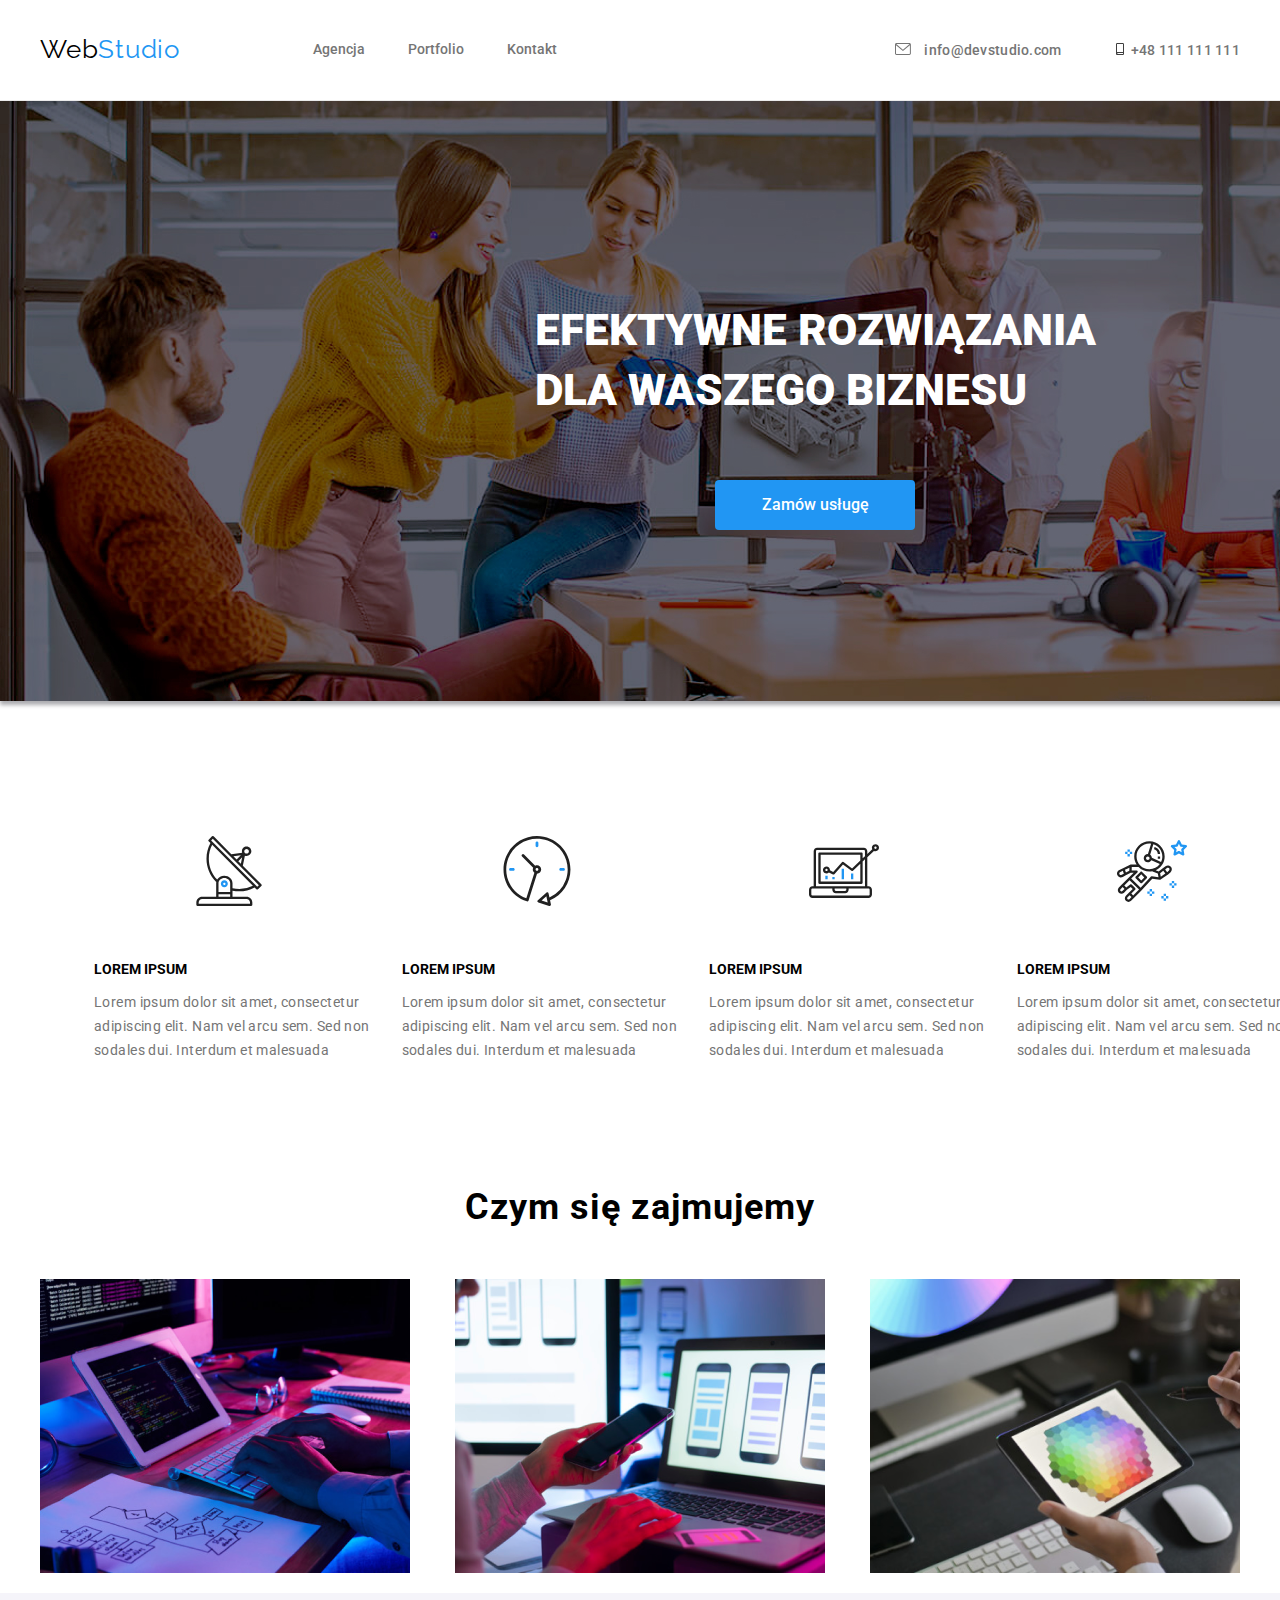
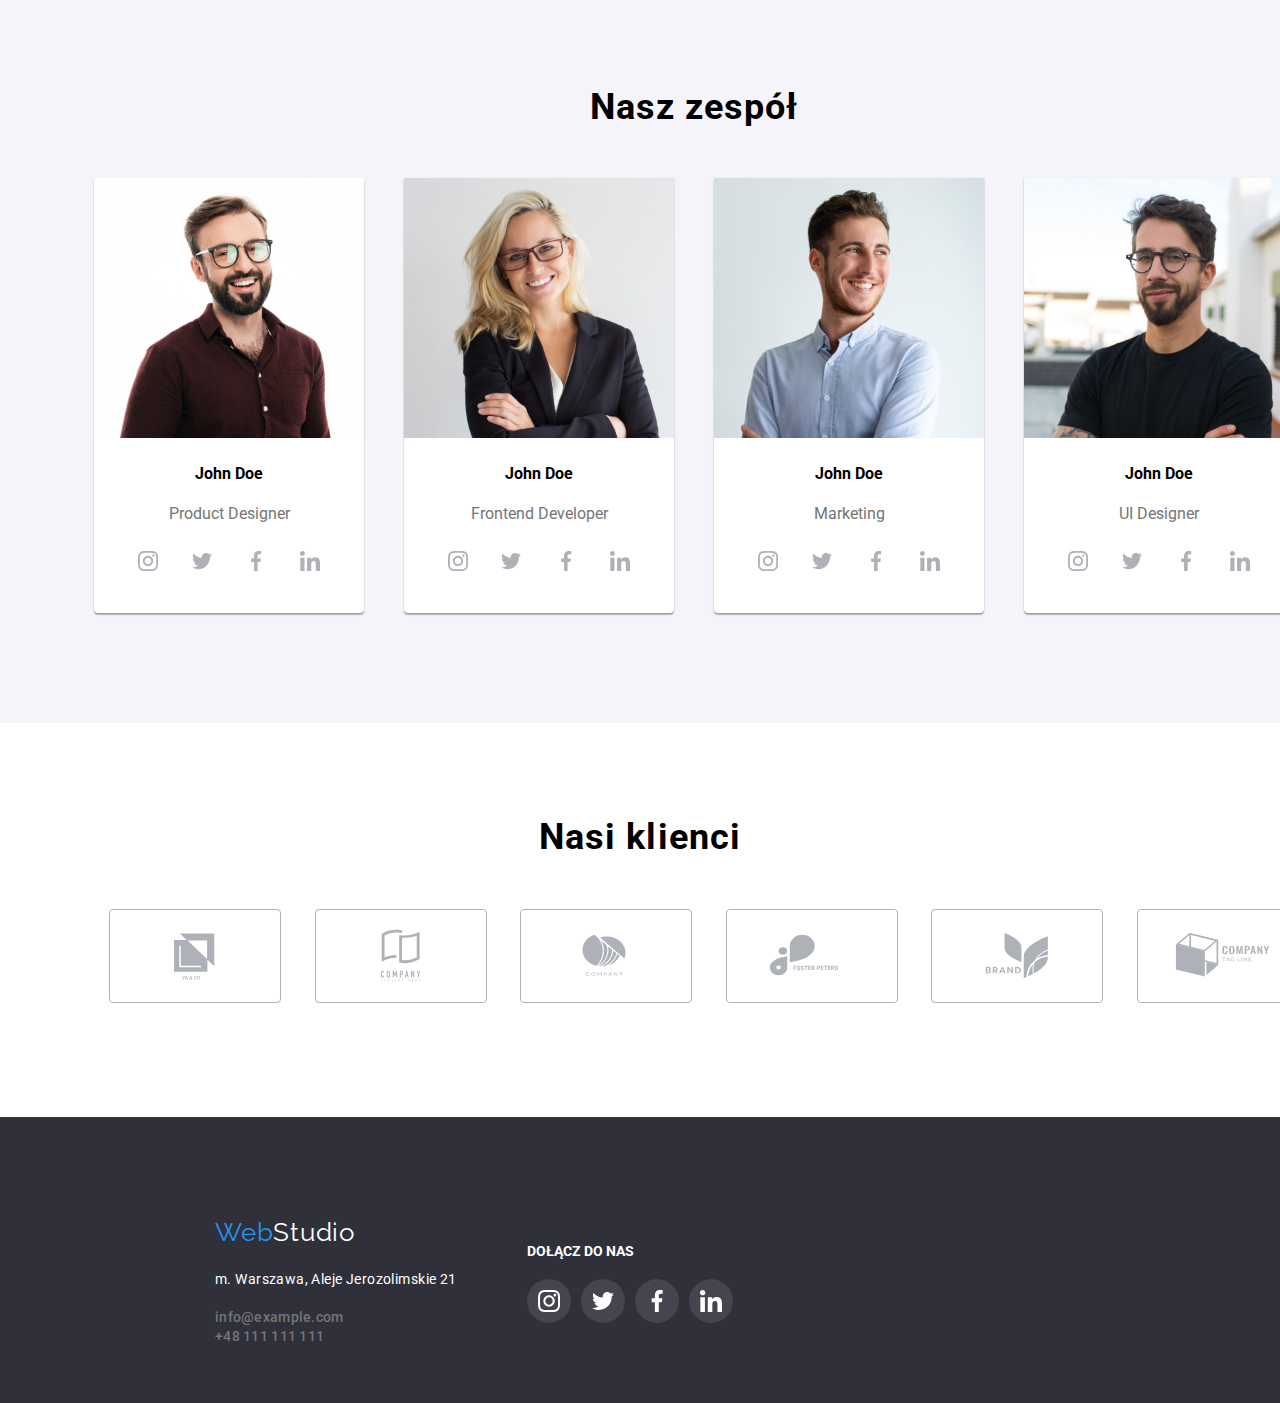
==== commit 5754ff27: "d" ====
--- a/index.html
+++ b/index.html
@@ -49,14 +49,14 @@
           <li>
             <a href="tel:+48111111111" class="contact1">
               <svg
-                class="icon-contact"
+                class="icon-contact2"
                 xmlns="http://www.w3.org/2000/svg"
                 width="16"
                 height="12"
               >
                 <use href="./images/icons.svg#icon-smartphone"></use>
               </svg>
-              +48111111111</a
+              +48 111 111 111</a
             >
           </li>
         </ul>
--- a/css/style.css
+++ b/css/style.css
@@ -120,7 +120,7 @@
   gap: 30px;
   background-blend-mode: darken;
   box-shadow: 0 4px 4px rgba(47, 48, 58, 40%);
-  width: 100%;
+  width: 1600px;
   height: 600px;
   background: rgba(47, 48, 58, 40%) url(../images/wall1.jpg);
 }
@@ -276,40 +276,6 @@
   cursor: pointer;
   transition: 250ms;
 }
-/*Footer--------------------*/
-
-.footer {
-  padding: 100px 200px 10px;
-
-  background: var(--dark);
-}
-.webstudio2 {
-  box-sizing: border-box;
-  text-decoration: none;
-  font-family: "Raleway";
-  font-size: 26px;
-  line-height: 1.19;
-  letter-spacing: 0.03em;
-  color: var(--blue);
-}
-.webstudio2 > span {
-  color: #ffffff;
-  text-decoration: none;
-}
-.footer-social {
-  display: block;
-  margin: 12px 0 40px 70px;
-}
-
-.footer-social-media {
-  display: flex;
-  background-color: #ffffff1a;
-  border-radius: 50%;
-  width: 40px;
-  height: 40px;
-  fill: var(--white-color);
-  margin-right: 10px;
-}
 
 /*PORTFOLIO--------------------------------*/
 
@@ -358,16 +324,18 @@
     0px 2px 1px rgba(0, 0, 0, 0.2);
   border-radius: 0px 0px 4px 4px;
 }
+.product-card:hover {
+  box-shadow: 0px 1px 1px rgba(0, 0, 0, 0.12), 0px 4px 4px rgba(0, 0, 0, 0.06),
+    1px 4px 6px rgba(0, 0, 0, 0.16);
+}
 
 /*Our Client----------------------------------------*/
 
-.Our-client {
-  text-align: center;
-  margin: 0 0 50px 0;
-  font-size: 36px;
-  line-height: 1.16;
-  letter-spacing: 0.03em;
-  color: var(--black);
+.our-clients {
+  display: flex;
+  justify-content: space-between;
+  list-style: none;
+  padding-inline-start: 0px;
 }
 
 .logo-our-clients {
@@ -471,14 +439,6 @@
 .footer-wrap {
   display: flex;
 }
-.footer-social-media {
-  background-color: #ffffff1a;
-  border-radius: 50%;
-  width: 40px;
-  height: 40px;
-  fill: var(--white);
-  margin-right: 10px;
-}
 
 .footer-social-media:nth-last-child(1) {
   margin-right: 0;
@@ -496,3 +456,51 @@
   line-height: 16px;
   color: var(--white);
 }
+
+.icon-logo {
+  width: 170px;
+  height: 92px;
+  fill: var(--gray2);
+  border: 1px solid #afb1b8;
+  border-radius: 4px;
+}
+
+.icon-logo:hover {
+  fill: var(--blue);
+  border: 1px solid #2196f3;
+  border-radius: 4px;
+}
+/*Footer--------------------*/
+
+.footer {
+  padding: 100px 200px 10px;
+
+  background: var(--dark);
+}
+.webstudio2 {
+  box-sizing: border-box;
+  text-decoration: none;
+  font-family: "Raleway";
+  font-size: 26px;
+  line-height: 1.19;
+  letter-spacing: 0.03em;
+  color: var(--blue);
+}
+.webstudio2 > span {
+  color: #ffffff;
+  text-decoration: none;
+}
+.footer-social {
+  display: block;
+  margin: 12px 0 40px 70px;
+}
+
+.footer-social-media {
+  display: flex;
+  background-color: #ffffff1a;
+  border-radius: 50%;
+  width: 44px;
+  height: 44px;
+  fill: var(--white);
+  margin-right: 10px;
+}
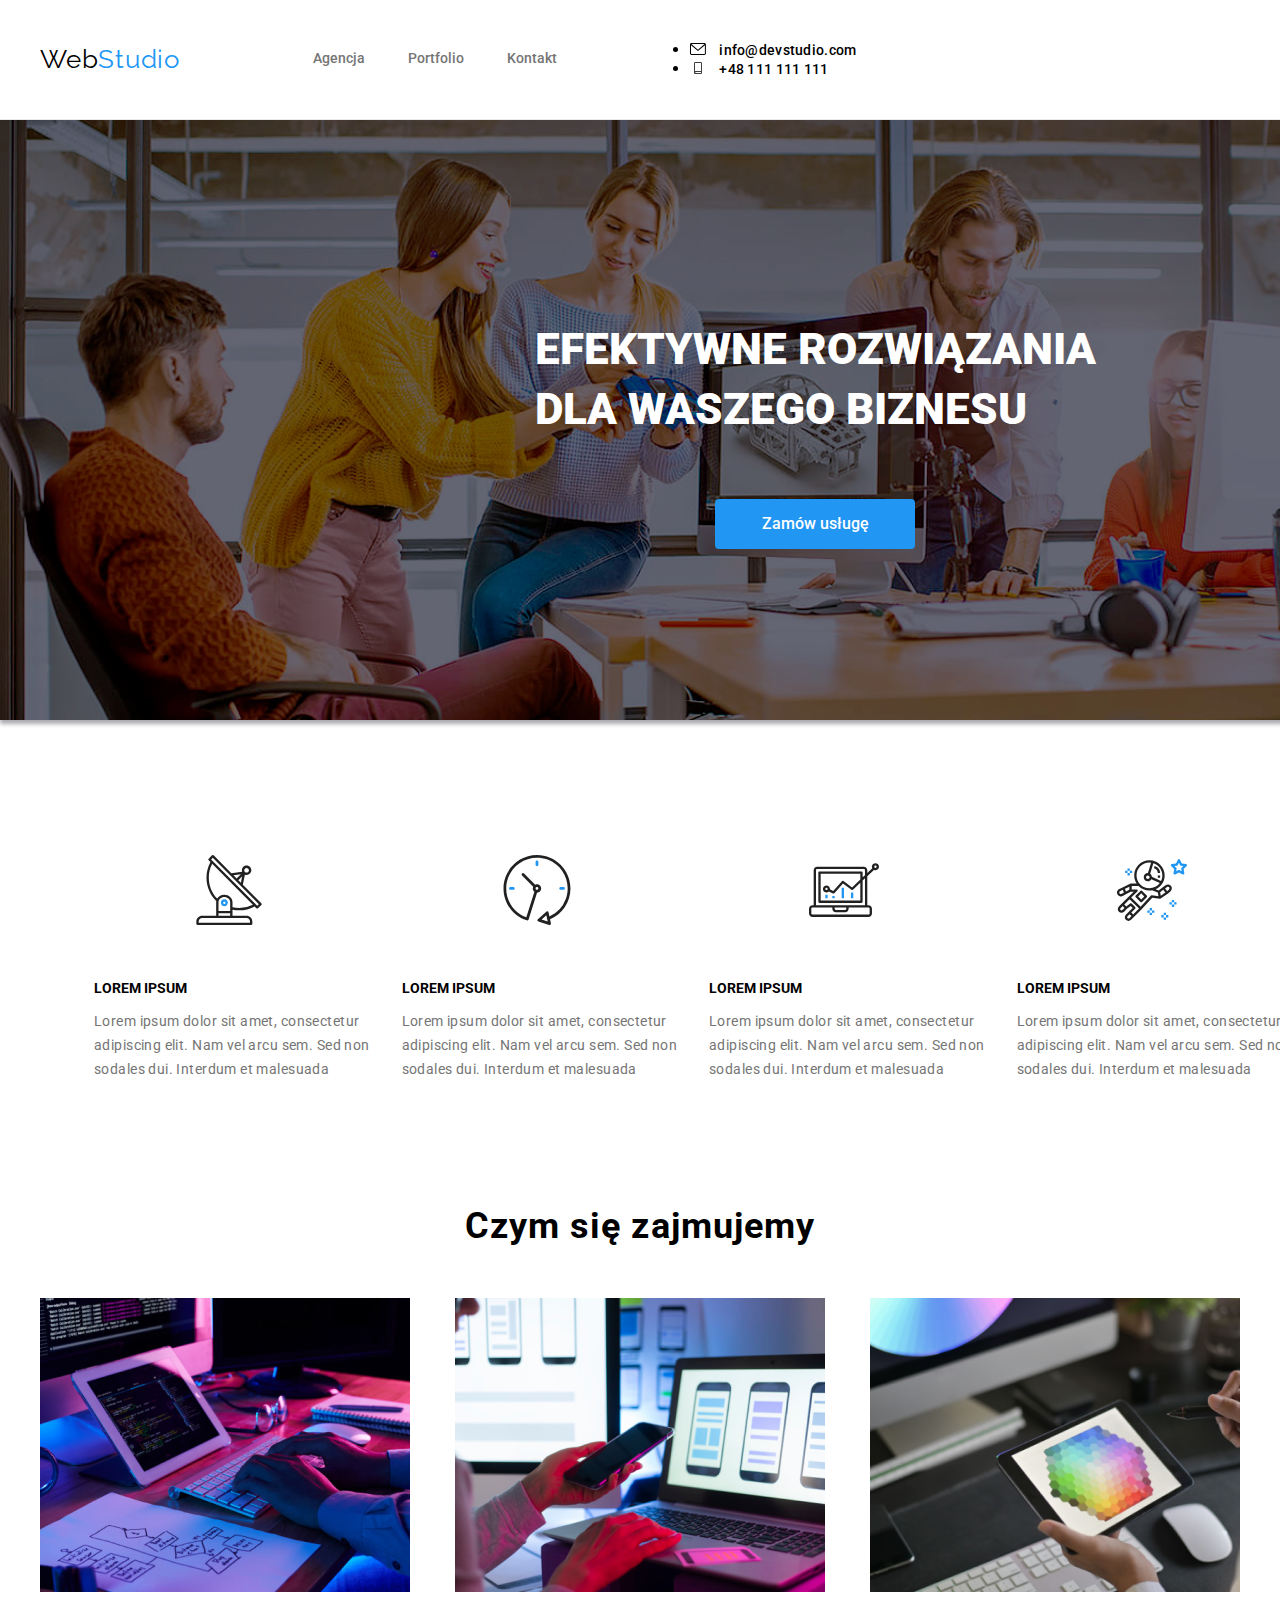
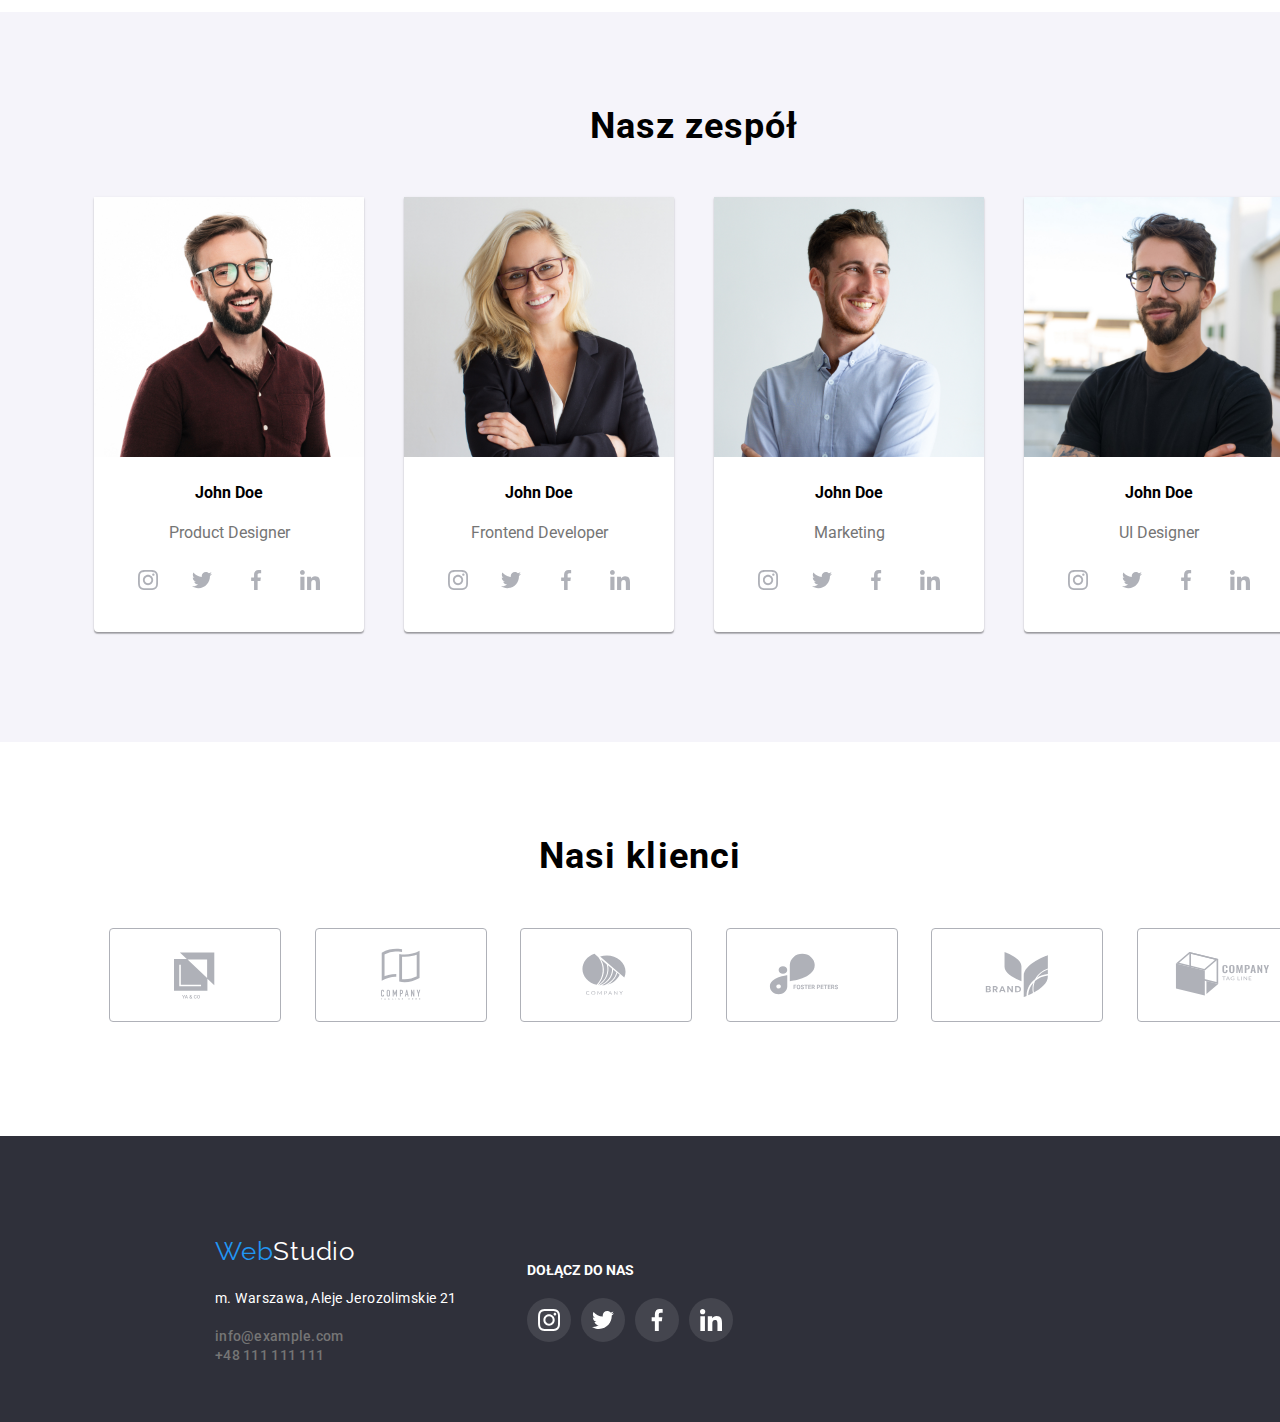
==== commit 56e8cd1b: "s" ====
--- a/index.html
+++ b/index.html
@@ -36,7 +36,7 @@
           <li>
             <a href="mailto:info@devstudio.com" class="contact1">
               <svg
-                class="icon-contact"
+                class="icon-envelope"
                 xmlns="http://www.w3.org/2000/svg"
                 width="16"
                 height="12"
@@ -47,9 +47,9 @@
             >
           </li>
           <li>
-            <a href="tel:+48111111111" class="contact1">
+            <a href="tel:+48111111111" class="contact2">
               <svg
-                class="icon-contact2"
+                class="icon-smartphone"
                 xmlns="http://www.w3.org/2000/svg"
                 width="16"
                 height="12"
--- a/css/style.css
+++ b/css/style.css
@@ -74,7 +74,7 @@
   color: var(--blue);
 }
 
-.contact {
+.contactsd {
   display: flex;
   list-style: none;
   flex-direction: row;
@@ -82,7 +82,7 @@
   margin-left: auto;
 }
 
-.contact1 {
+.contacts1 {
   text-decoration: none;
   font-weight: 500;
   font-size: 14px;
@@ -90,10 +90,10 @@
   letter-spacing: 0.02em;
   color: var(--gray);
 }
-.contact1:hover {
+.contacts1:hover {
   color: var(--blue);
 }
-.contact-1:hover .icon-contact {
+.contact-1:hover .icons {
   fill: var(--blue);
 }
 .contact1:focus {
@@ -101,14 +101,14 @@
   fill: var(--blue);
   outline: none;
 }
-.icon-contact {
+.icons {
   margin: 0 10px 0 0;
   fill: var(--gray);
 }
-.contact1:focus .icon-contact {
+.contacts:focus .icons {
   fill: var(--gray);
 }
-.icon-contact:hover {
+.icons:hover {
   fill: var(--blue);
 }
 /*Main-------------------------------------------------------------------------*/
@@ -504,3 +504,71 @@
   fill: var(--white);
   margin-right: 10px;
 }
+
+.contact1 {
+  text-decoration: none;
+  font-weight: 500;
+  font-size: 14px;
+  line-height: 1.14;
+  letter-spacing: 0.02em;
+  color: var(--contact-color);
+  transition: color 250ms cubic-bezier(0.4, 0, 0.2, 1);
+}
+
+.contact1:hover .icon-envelope {
+  fill: var(--hover-color);
+}
+
+.contact1:hover {
+  color: var(--hover-color);
+}
+
+.contact1:focus {
+  color: var(--logo-color1);
+  fill: var(--hover-color);
+  outline: none;
+}
+
+.contact1:focus .icon-envelope {
+  fill: var(--hover-color);
+}
+
+.contact2 {
+  font-weight: 500;
+  font-size: 14px;
+  line-height: 1.14;
+  letter-spacing: 0.02em;
+  color: var(--contact-color);
+  text-decoration: none;
+  transition: color 250ms cubic-bezier(0.4, 0, 0.2, 1);
+}
+
+.contact2:hover {
+  color: var(--hover-color);
+}
+
+.contact2:hover .icon-smartphone {
+  fill: var(--hover-color);
+}
+
+.contact2:focus {
+  color: var(--logo-color1);
+  fill: var(--hover-color);
+  outline: none;
+}
+
+.contact2:focus .icon-smartphone {
+  fill: var(--hover-color);
+}
+
+.icon-envelope {
+  margin: 0 10px 0 0;
+  fill: var(--contact-icon-color);
+  transition: fill 250ms cubic-bezier(0.4, 0, 0.2, 1);
+}
+
+.icon-smartphone {
+  margin: 0 10px 0 0;
+  fill: var(--contact-icon-color);
+  transition: fill 250ms cubic-bezier(0.4, 0, 0.2, 1);
+}
